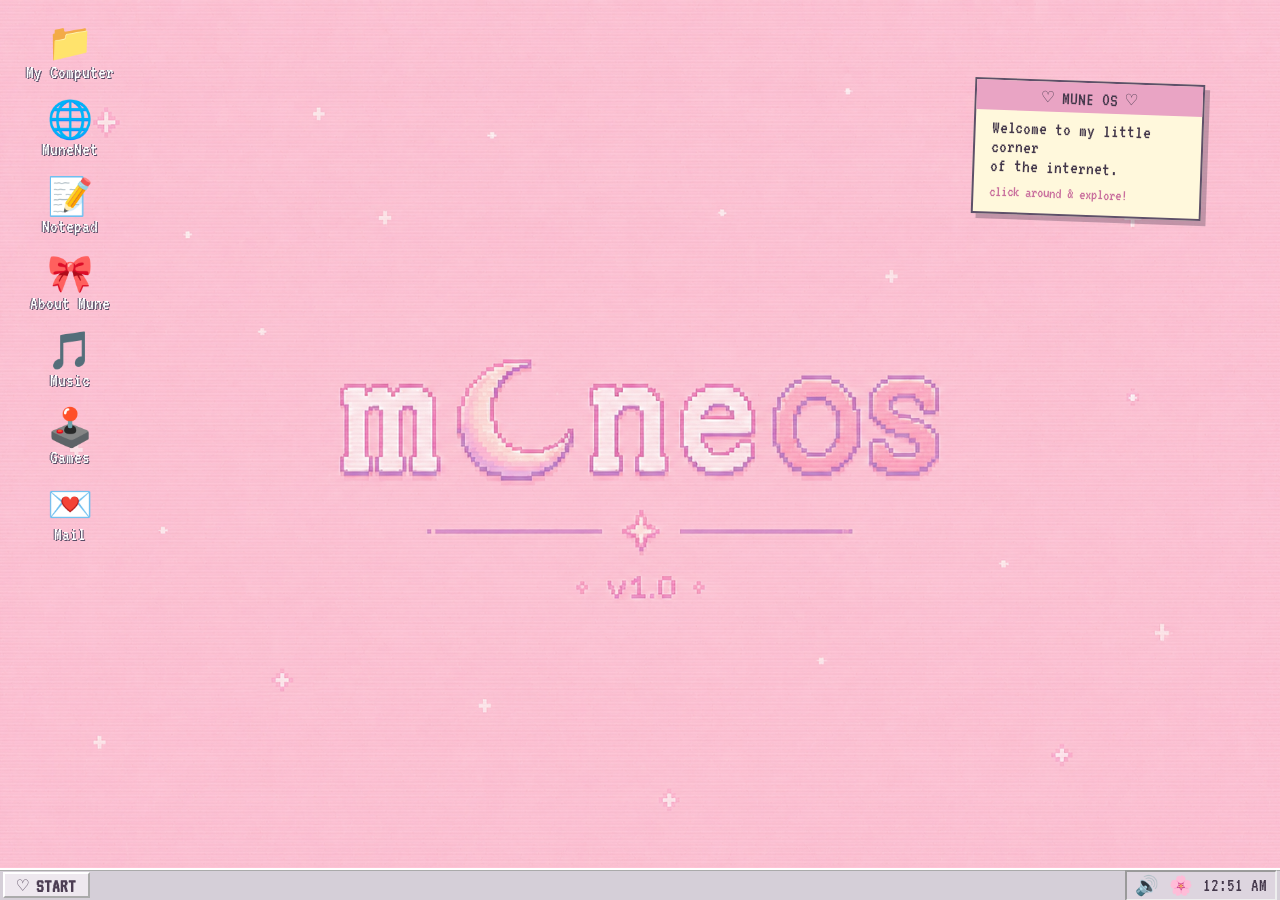
==== index.html @ bbe9070a "first" ====
<!DOCTYPE html>
<html lang="en">
<head>
<meta charset="UTF-8">
<meta name="viewport" content="width=device-width, initial-scale=1.0">
<title>MUNE OS — Retro Desktop</title>
<link rel="stylesheet" href="style.css">
</head>
<body>
<main class="desktop">

<div class="wallpaper">
</div>

<section class="desktop-icons">
<button class="desktop-icon" data-window="computer">
<span class="icon-art">📁</span>
<span>My Computer</span>
</button>

<button class="desktop-icon" data-window="browser">
<span class="icon-art">🌐</span>
<span>MuneNet</span>
</button>

<button class="desktop-icon" data-window="notepad">
<span class="icon-art">📝</span>
<span>Notepad</span>
</button>

<button class="desktop-icon" data-window="about">
<span class="icon-art">🎀</span>
<span>About Mune</span>
</button>

<button class="desktop-icon" data-window="music">
<span class="icon-art">🎵</span>
<span>Music</span>
</button>

<button class="desktop-icon" data-window="games">
<span class="icon-art">🕹️</span>
<span>Games</span>
</button>

<button class="desktop-icon" data-window="mail">
<span class="icon-art">💌</span>
<span>Mail</span>
</button>
</section>

<div class="welcome-note">
<div class="note-title">♡ MUNE OS ♡</div>
<p>Welcome to my little corner<br>of the internet.</p>
<small>click around & explore!</small>
</div>

<section class="app-window hidden" id="window-computer" data-title="My Computer">
<header class="titlebar">
<span>🖥️ My Computer</span>
<div class="window-controls">
<button class="minimize">_</button>
<button class="close">×</button>
</div>
</header>

<div class="window-body explorer">
<div class="address-bar">C:\Users\Mune\</div>
<h2>My Computer</h2>

<div class="file-grid">
<button class="file" data-window="about">📁<b>About Me</b><small>personal</small></button>
<button class="file" data-window="notepad">📁<b>Documents</b><small>blog & notes</small></button>
<button class="file" data-window="browser">🌐<b>Internet</b><small>MuneNet</small></button>
<button class="file" data-window="games">🕹️<b>Games</b><small>javascript</small></button>
<button class="file" data-window="music">🎵<b>Music</b><small>playlist</small></button>
<button class="file" data-window="mail">💌<b>Mail</b><small>contact</small></button>
</div>
</div>
</section>

<section class="app-window hidden" id="window-browser" data-title="MuneNet">
<header class="titlebar">
<span>🌐 MuneNet Explorer</span>
<div class="window-controls">
<button class="minimize">_</button>
<button class="close">×</button>
</div>
</header>

<div class="window-body browser">
<div class="browser-toolbar">
<button>◀</button>
<button>▶</button>
<button>↻</button>
<input id="searchInput" placeholder="Search MuneNet..." autocomplete="off">
<button id="searchButton">Search</button>
</div>

<div class="browser-home" id="browserContent">
<div class="logo">MUNE<span>NET</span></div>
<p class="tagline">the tiny internet inside my computer ♡</p>

<div class="search-big">
<input id="homeSearch" placeholder="What are you looking for?">
<button id="homeSearchButton">🔎</button>
</div>

<div class="fake-links">
<a href="#" data-query="cybersecurity">Cybersecurity</a>
<a href="#" data-query="books">Books</a>
<a href="#" data-query="projects">Projects</a>
<a href="#" data-query="about">About me</a>
</div>
</div>
</div>
</section>

<section class="app-window hidden" id="window-notepad" data-title="Notepad">
<header class="titlebar">
<span>📝 MunePad — blog.txt</span>
<div class="window-controls">
<button class="minimize">_</button>
<button class="close">×</button>
</div>
</header>

<div class="window-body notepad">
<div class="paper">
<p>HELLO, INTERNET! ♡</p>
<p>This is the beginning of my little retro web world.</p>
<p>Eventually this computer will contain my blog posts, projects, notes, favourite things and random discoveries.</p>
<p>Think of each file as a tiny piece of my world...</p>
<p>— Mune</p>
</div>
</div>
</section>

<section class="app-window hidden" id="window-about" data-title="About Mune">
<header class="titlebar">
<span>🎀 About Mune.exe</span>
<div class="window-controls">
<button class="minimize">_</button>
<button class="close">×</button>
</div>
</header>

<div class="window-body about">
<div class="avatar">♡</div>
<div>
<h2>Hi! I'm Mune ♡</h2>
<p>Welcome to my retro little computer.</p>
<p>This space is going to become my personal blog, portfolio and digital scrapbook.</p>
<p class="pink">SYSTEM STATUS: online ✦</p>
</div>
</div>
</section>

<section class="app-window small hidden" id="window-music" data-title="Music">
<header class="titlebar">
<span>🎵 MunePlayer</span>
<div class="window-controls">
<button class="minimize">_</button>
<button class="close">×</button>
</div>
</header>

<div class="window-body music">
<div class="album">♪</div>
<h3>MY LITTLE PLAYLIST</h3>
<p>01 — your favourite song</p>
<p>02 — another favourite</p>
<p>03 — late night coding</p>
<div class="player-buttons">◀　▶　▶</div>
</div>
</section>

<section class="app-window small hidden" id="window-games" data-title="Games">
<header class="titlebar">
<span>🕹️ Games</span>
<div class="window-controls">
<button class="minimize">_</button>
<button class="close">×</button>
</div>
</header>

<div class="window-body games">
<h2>GAME ROOM</h2>
<p>♡ tiny games coming soon ♡</p>
<button class="retro-button" onclick="alert('This is where your first game will live!')">START GAME</button>
</div>
</section>

<section class="app-window small hidden" id="window-mail" data-title="Mail">
<header class="titlebar">
<span>💌 MuneMail</span>
<div class="window-controls">
<button class="minimize">_</button>
<button class="close">×</button>
</div>
</header>

<div class="window-body mail">
<h2>You've got mail! ♡</h2>
<p>Eventually visitors will be able to leave a message here.</p>
<textarea placeholder="Write a message..."></textarea>
<button class="retro-button">SEND</button>
</div>
</section>

<footer class="taskbar">
<button class="start-button" id="startButton">♡ START</button>
<div class="task-buttons" id="taskButtons"></div>
<div class="system-tray">
<span>🔊</span>
<span>🌸</span>
<span id="clock">12:00 PM</span>
</div>
</footer>

<div class="start-menu hidden" id="startMenu">
<div class="start-banner">MUNE<br><span>OS</span></div>

<div class="start-items">
<button data-window="computer">🖥️ My Computer</button>
<button data-window="browser">🌐 MuneNet</button>
<button data-window="notepad">📝 Documents</button>
<button data-window="about">🎀 About Mune</button>
<button data-window="music">🎵 Music</button>
<button data-window="games">🕹️ Games</button>
</div>

<div class="shutdown">♡ Shut Down</div>
</div>

</main>
<script src="script.js"></script>
</body>
</html>
---- style.css ----
@import url('https://fonts.googleapis.com/css2?family=VT323&family=Press+Start+2P&display=swap');

* {
box-sizing: border-box;
}

:root {
--pink: #e9a4c4;
--hot-pink: #c96f9d;
--lavender: #b7a6d9;
--cream: #fff5df;
--blue: #7897c8;
--window-gray: #d7d2d8;
--dark: #44384b;
}

html, body {
margin: 0;
width: 100%;
height: 100%;
overflow: hidden;
}

body {
font-family: "VT323", monospace;
color: var(--dark);
background: #6e83aa;
font-size: 19px;
}

button, input, textarea {
font: inherit;
}

button {
cursor: pointer;
}

.desktop {
position: relative;
width: 100vw;
height: 100vh;
min-height: 600px;
overflow: hidden;
background: linear-gradient(#7894bd 0 48%, #b4c3a4 48%);
}

.wallpaper {
position: absolute;
inset: 0 0 30px;
overflow: hidden;
background-image: url("images/background1.png");
background-size: cover;
background-position: center center;
background-repeat: no-repeat;
}
.wallpaper::after {
content: "";
position: absolute;
inset: 0;
pointer-events: none;
background: repeating-linear-gradient(
to bottom,
rgba(255,255,255,0.025) 0px,
rgba(255,255,255,0.025) 1px,
rgba(0,0,0,0.025) 2px,
rgba(0,0,0,0.025) 3px
);
opacity: 0.6;
}

.desktop-icons {
position: absolute;
top: 20px;
left: 20px;
width: 110px;
display: flex;
flex-direction: column;
gap: 12px;
z-index: 2;
}

.desktop-icon {
width: 100px;
border: 0;
background: transparent;
color: white;
text-shadow: 1px 1px #594d67, -1px 0 #594d67;
padding: 3px;
}

.desktop-icon:hover {
background: rgba(111,91,145,.3);
outline: 1px dotted white;
}

.icon-art {
display: block;
font-family: sans-serif;
font-size: 37px;
line-height: 40px;
text-shadow: none;
}

.desktop-icon span:last-child {
display: block;
}

.welcome-note {
position: absolute;
right: 6%;
top: 9%;
width: 230px;
padding: 12px 16px;
background: #fff8dc;
border: 2px solid #5e5069;
box-shadow: 5px 5px rgba(57,43,67,.3);
transform: rotate(2deg);
z-index: 2;
}

.note-title {
background: var(--pink);
margin: -12px -16px 8px;
padding: 4px 8px;
text-align: center;
}

.welcome-note p {
margin: 6px 0;
}

.welcome-note small {
color: var(--hot-pink);
}

.app-window {
position: absolute;
z-index: 10;
left: 25%;
top: 15%;
width: min(680px, 65vw);
height: min(470px, 65vh);
background: var(--window-gray);
border: 2px solid #403846;
box-shadow: 7px 7px rgba(50,35,60,.38);
resize: both;
overflow: hidden;
}

.app-window.small {
width: 400px;
height: 360px;
left: 36%;
top: 22%;
}

.hidden {
display: none !important;
}

.titlebar {
height: 30px;
display: flex;
align-items: center;
justify-content: space-between;
padding: 2px 4px 2px 8px;
color: white;
background: linear-gradient(90deg, #75619b, #c47ea6 65%, #e0a1bd);
font-family: "VT323", monospace;
font-size: 21px;
font-weight: bold;
}

.window-controls {
display: flex;
gap: 3px;
}

.window-controls button {
width: 23px;
height: 22px;
padding: 0;
line-height: 18px;
border: 1px solid #4b3d53;
background: #e8dde4;
color: #4b3d53;
box-shadow: inset 1px 1px white;
}

.window-body {
height: calc(100% - 30px);
padding: 12px;
overflow: auto;
background: #eee9e5;
}

.address-bar, .browser-toolbar input {
border: 2px inset #aaa;
background: white;
padding: 3px 7px;
}

.explorer h2 {
margin: 12px 0;
color: #775d89;
}

.file-grid {
display: grid;
grid-template-columns: repeat(3, 1fr);
gap: 14px;
}

.file {
min-height: 95px;
border: 1px solid #a58da8;
background: #fff7ec;
color: var(--dark);
padding: 12px;
text-align: center;
box-shadow: 2px 2px #c1b5c6;
}

.file:hover {
background: #fce2ed;
}

.file b, .file small {
display: block;
}

.file b {
margin-top: 7px;
}

.file small {
color: #92758f;
}

.browser {
padding: 0;
background: #faf6ed;
}

.browser-toolbar {
display: flex;
gap: 5px;
padding: 5px;
background: #d9d2db;
border-bottom: 2px solid #9c91a2;
}

.browser-toolbar input {
flex: 1;
min-width: 0;
}

.browser-home {
padding: 55px 30px;
text-align: center;
}

.logo {
font-family: "Press Start 2P", monospace;
font-size: clamp(24px, 4vw, 42px);
color: #8c669c;
text-shadow: 3px 3px #efb3c9;
}

.logo span {
color: #c46d99;
}

.tagline {
color: #8c718d;
}

.search-big {
max-width: 500px;
margin: 30px auto 18px;
display: flex;
background: white;
border: 3px double #9c7e9e;
}

.search-big input {
flex: 1;
border: 0;
outline: 0;
padding: 9px;
background: transparent;
}

.search-big button {
border: 0;
background: #efc0d3;
}

.fake-links a {
margin: 0 8px;
color: #9b5682;
}

.result {
margin: 20px;
padding: 15px;
border: 1px dashed #aa86a4;
background: #fff9ed;
}

.result h2 {
margin-top: 0;
color: #7d6091;
}

.notepad {
background: #f4eacb;
padding: 20px;
}

.paper {
min-height: 100%;
padding: 25px;
background: #fffdf3;
border-left: 3px solid #e3a4b6;
line-height: 1.25;
}

.paper p:first-child {
font-family: "Press Start 2P", monospace;
font-size: 13px;
color: #a65b86;
}

.about {
display: flex;
gap: 25px;
align-items: center;
background: #f7e8f0;
}

.avatar {
min-width: 130px;
height: 160px;
display: grid;
place-items: center;
font-size: 65px;
color: #bd6f99;
background: linear-gradient(135deg, #f6c5d8, #bca7d7);
border: 3px ridge #8b718f;
}

.pink {
color: #bc5d91;
}

.music, .games, .mail {
text-align: center;
}

.album {
width: 120px;
height: 120px;
margin: 5px auto 15px;
display: grid;
place-items: center;
background: linear-gradient(135deg, #e7a8c2, #a797cf);
border: 4px ridge #8d7a92;
font-size: 60px;
}

.player-buttons {
margin: 20px;
color: #9d5d88;
}

.retro-button {
border: 2px outset #eee;
background: #e8c1d4;
padding: 6px 16px;
color: #543e54;
}

.retro-button:active {
border-style: inset;
}

.mail textarea {
width: 90%;
height: 100px;
margin: 10px;
padding: 8px;
border: 2px inset #aaa;
resize: none;
}

.taskbar {
position: absolute;
z-index: 100;
bottom: 0;
left: 0;
right: 0;
height: 32px;
display: flex;
align-items: center;
gap: 4px;
padding: 3px;
background: #d5cfd8;
border-top: 2px solid white;
box-shadow: inset 0 1px #aaa;
}

.start-button {
height: 26px;
padding: 0 12px;
border: 2px outset white;
background: #eee8ef;
color: #4c3d53;
font-weight: bold;
}

.task-buttons {
display: flex;
gap: 3px;
flex: 1;
overflow: hidden;
}

.task-button {
max-width: 170px;
overflow: hidden;
white-space: nowrap;
text-overflow: ellipsis;
border: 2px inset #fff;
background: #c9c0cc;
padding: 0 9px;
}

.system-tray {
display: flex;
gap: 10px;
align-items: center;
padding: 2px 8px;
border: 2px inset #eee;
background: #ddd5df;
}

.start-menu {
position: absolute;
z-index: 200;
bottom: 32px;
left: 3px;
width: 285px;
display: flex;
background: #eee8ef;
border: 2px outset white;
box-shadow: 6px 6px rgba(55,40,65,.35);
}

.start-banner {
width: 48px;
padding: 10px 5px;
background: linear-gradient(#7c659b, #c77fa6);
color: white;
font-family: "Press Start 2P", monospace;
writing-mode: vertical-rl;
transform: rotate(180deg);
text-align: center;
}

.start-banner span {
color: #ffe4ef;
}

.start-items {
flex: 1;
padding: 8px 5px 38px;
}

.start-items button {
display: block;
width: 100%;
border: 0;
background: transparent;
padding: 8px;
text-align: left;
color: #4b3c52;
}

.start-items button:hover {
background: #dcb6ce;
}

.shutdown {
position: absolute;
bottom: 0;
left: 53px;
right: 0;
border-top: 1px solid #b7aeb9;
padding: 5px 10px;
}

@media (max-width: 700px) {
.welcome-note {
display: none;
}

.desktop-icons {
left: 8px;
}

.app-window {
left: 16%;
width: 78vw;
height: 65vh;
}

.file-grid {
grid-template-columns: repeat(2, 1fr);
}
}
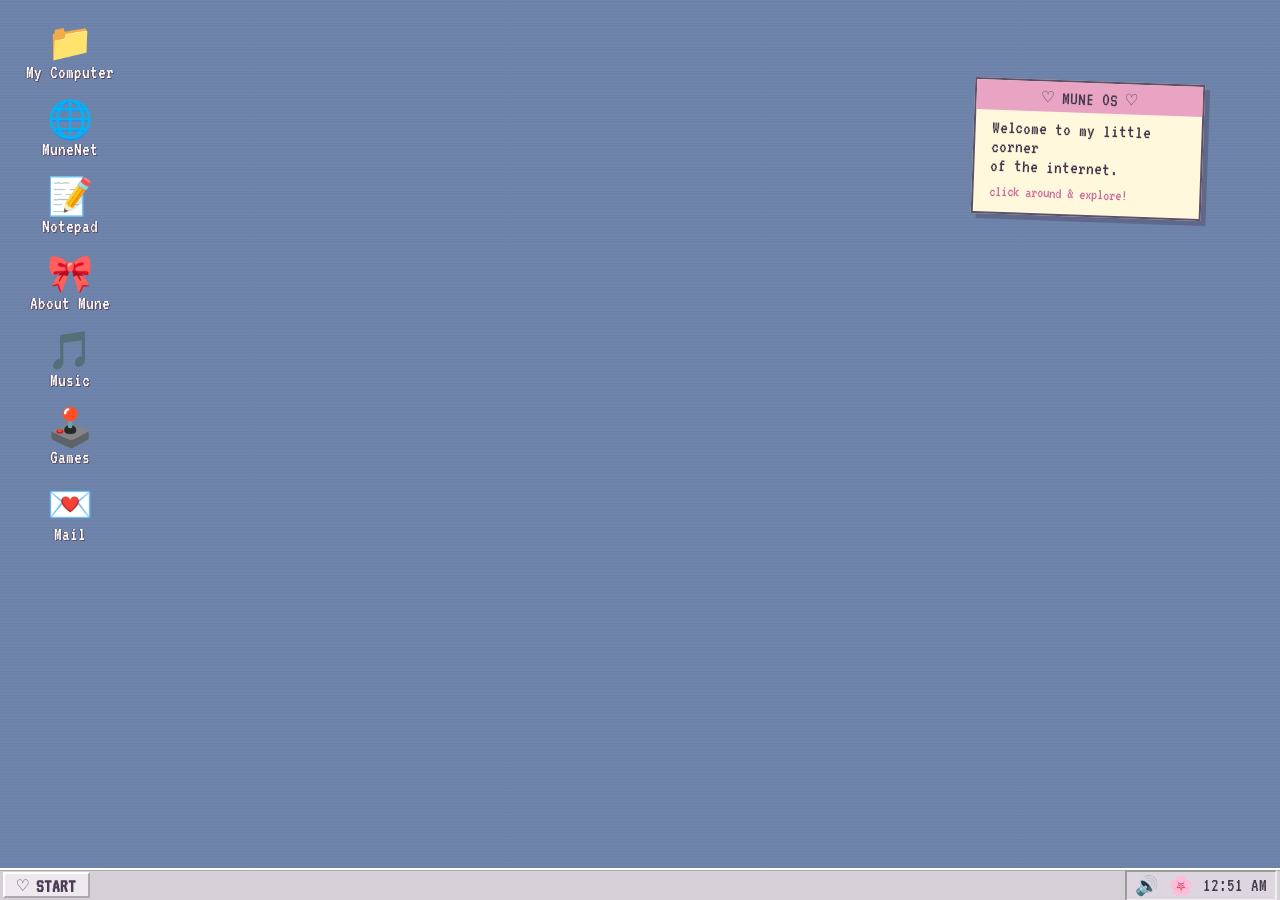
==== commit 3f279c6c: "update" ====
--- a/index.html
+++ b/index.html
@@ -2,51 +2,22 @@
 <html lang="en">
 <head>
 <meta charset="UTF-8">
-<meta name="viewport" content="width=device-width, initial-scale=1.0">
-<title>MUNE OS — Retro Desktop</title>
+<meta name="viewport" content="width=device-width,initial-scale=1.0">
+<title>MUNE OS</title>
 <link rel="stylesheet" href="style.css">
 </head>
 <body>
 <main class="desktop">
-
-<div class="wallpaper">
-</div>
+<div class="wallpaper"></div>
 
 <section class="desktop-icons">
-<button class="desktop-icon" data-window="computer">
-<span class="icon-art">📁</span>
-<span>My Computer</span>
-</button>
-
-<button class="desktop-icon" data-window="browser">
-<span class="icon-art">🌐</span>
-<span>MuneNet</span>
-</button>
-
-<button class="desktop-icon" data-window="notepad">
-<span class="icon-art">📝</span>
-<span>Notepad</span>
-</button>
-
-<button class="desktop-icon" data-window="about">
-<span class="icon-art">🎀</span>
-<span>About Mune</span>
-</button>
-
-<button class="desktop-icon" data-window="music">
-<span class="icon-art">🎵</span>
-<span>Music</span>
-</button>
-
-<button class="desktop-icon" data-window="games">
-<span class="icon-art">🕹️</span>
-<span>Games</span>
-</button>
-
-<button class="desktop-icon" data-window="mail">
-<span class="icon-art">💌</span>
-<span>Mail</span>
-</button>
+<button class="desktop-icon" data-window="computer"><span class="icon-art">📁</span><span>My Computer</span></button>
+<button class="desktop-icon" data-window="browser"><span class="icon-art">🌐</span><span>MuneNet</span></button>
+<button class="desktop-icon" data-window="notepad"><span class="icon-art">📝</span><span>Notepad</span></button>
+<button class="desktop-icon" data-window="about"><span class="icon-art">🎀</span><span>About Mune</span></button>
+<button class="desktop-icon" data-window="music"><span class="icon-art">🎵</span><span>Music</span></button>
+<button class="desktop-icon" data-window="games"><span class="icon-art">🕹️</span><span>Games</span></button>
+<button class="desktop-icon" data-window="mail"><span class="icon-art">💌</span><span>Mail</span></button>
 </section>
 
 <div class="welcome-note">
@@ -56,18 +27,10 @@
 </div>
 
 <section class="app-window hidden" id="window-computer" data-title="My Computer">
-<header class="titlebar">
-<span>🖥️ My Computer</span>
-<div class="window-controls">
-<button class="minimize">_</button>
-<button class="close">×</button>
-</div>
-</header>
-
+<header class="titlebar"><span>🖥️ My Computer</span><div class="window-controls"><button class="minimize">_</button><button class="close">×</button></div></header>
 <div class="window-body explorer">
 <div class="address-bar">C:\Users\Mune\</div>
 <h2>My Computer</h2>
-
 <div class="file-grid">
 <button class="file" data-window="about">📁<b>About Me</b><small>personal</small></button>
 <button class="file" data-window="notepad">📁<b>Documents</b><small>blog & notes</small></button>
@@ -79,52 +42,25 @@
 </div>
 </section>
 
-<section class="app-window hidden" id="window-browser" data-title="MuneNet">
-<header class="titlebar">
-<span>🌐 MuneNet Explorer</span>
-<div class="window-controls">
-<button class="minimize">_</button>
-<button class="close">×</button>
+<section class="app-window browser-window hidden" id="window-browser" data-title="MuneNet">
+<header class="titlebar"><span>🌐 MuneNet Explorer</span><div class="window-controls"><button class="minimize">_</button><button class="close">×</button></div></header>
+<div class="browser-toolbar">
+<button id="backButton" class="browser-control" title="Back">◀</button>
+<button id="forwardButton" class="browser-control" title="Forward">▶</button>
+<button id="refreshButton" class="browser-control" title="Refresh">↻</button>
+<div class="browser-address"><span>Address:</span><input id="addressInput" value="http://munenet.local/" autocomplete="off"></div>
+<button id="goButton" class="go-button">Go</button>
 </div>
-</header>
-
-<div class="window-body browser">
-<div class="browser-toolbar">
-<button>◀</button>
-<button>▶</button>
-<button>↻</button>
-<input id="searchInput" placeholder="Search MuneNet..." autocomplete="off">
+<div class="browser-search-bar">
+<span>🔎</span>
+<input id="searchInput" type="search" placeholder="Search MuneNet..." autocomplete="off">
 <button id="searchButton">Search</button>
 </div>
-
-<div class="browser-home" id="browserContent">
-<div class="logo">MUNE<span>NET</span></div>
-<p class="tagline">the tiny internet inside my computer ♡</p>
-
-<div class="search-big">
-<input id="homeSearch" placeholder="What are you looking for?">
-<button id="homeSearchButton">🔎</button>
-</div>
-
-<div class="fake-links">
-<a href="#" data-query="cybersecurity">Cybersecurity</a>
-<a href="#" data-query="books">Books</a>
-<a href="#" data-query="projects">Projects</a>
-<a href="#" data-query="about">About me</a>
-</div>
-</div>
-</div>
+<div class="browser-content" id="browserContent"></div>
 </section>
 
 <section class="app-window hidden" id="window-notepad" data-title="Notepad">
-<header class="titlebar">
-<span>📝 MunePad — blog.txt</span>
-<div class="window-controls">
-<button class="minimize">_</button>
-<button class="close">×</button>
-</div>
-</header>
-
+<header class="titlebar"><span>📝 MunePad — blog.txt</span><div class="window-controls"><button class="minimize">_</button><button class="close">×</button></div></header>
 <div class="window-body notepad">
 <div class="paper">
 <p>HELLO, INTERNET! ♡</p>
@@ -137,34 +73,15 @@
 </section>
 
 <section class="app-window hidden" id="window-about" data-title="About Mune">
-<header class="titlebar">
-<span>🎀 About Mune.exe</span>
-<div class="window-controls">
-<button class="minimize">_</button>
-<button class="close">×</button>
-</div>
-</header>
-
+<header class="titlebar"><span>🎀 About Mune.exe</span><div class="window-controls"><button class="minimize">_</button><button class="close">×</button></div></header>
 <div class="window-body about">
 <div class="avatar">♡</div>
-<div>
-<h2>Hi! I'm Mune ♡</h2>
-<p>Welcome to my retro little computer.</p>
-<p>This space is going to become my personal blog, portfolio and digital scrapbook.</p>
-<p class="pink">SYSTEM STATUS: online ✦</p>
-</div>
+<div><h2>Hi! I'm Mune ♡</h2><p>Welcome to my retro little computer.</p><p>This space is going to become my personal blog, portfolio and digital scrapbook.</p><p class="pink">SYSTEM STATUS: online ✦</p></div>
 </div>
 </section>
 
 <section class="app-window small hidden" id="window-music" data-title="Music">
-<header class="titlebar">
-<span>🎵 MunePlayer</span>
-<div class="window-controls">
-<button class="minimize">_</button>
-<button class="close">×</button>
-</div>
-</header>
-
+<header class="titlebar"><span>🎵 MunePlayer</span><div class="window-controls"><button class="minimize">_</button><button class="close">×</button></div></header>
 <div class="window-body music">
 <div class="album">♪</div>
 <h3>MY LITTLE PLAYLIST</h3>
@@ -176,14 +93,7 @@
 </section>
 
 <section class="app-window small hidden" id="window-games" data-title="Games">
-<header class="titlebar">
-<span>🕹️ Games</span>
-<div class="window-controls">
-<button class="minimize">_</button>
-<button class="close">×</button>
-</div>
-</header>
-
+<header class="titlebar"><span>🕹️ Games</span><div class="window-controls"><button class="minimize">_</button><button class="close">×</button></div></header>
 <div class="window-body games">
 <h2>GAME ROOM</h2>
 <p>♡ tiny games coming soon ♡</p>
@@ -192,14 +102,7 @@
 </section>
 
 <section class="app-window small hidden" id="window-mail" data-title="Mail">
-<header class="titlebar">
-<span>💌 MuneMail</span>
-<div class="window-controls">
-<button class="minimize">_</button>
-<button class="close">×</button>
-</div>
-</header>
-
+<header class="titlebar"><span>💌 MuneMail</span><div class="window-controls"><button class="minimize">_</button><button class="close">×</button></div></header>
 <div class="window-body mail">
 <h2>You've got mail! ♡</h2>
 <p>Eventually visitors will be able to leave a message here.</p>
@@ -211,16 +114,11 @@
 <footer class="taskbar">
 <button class="start-button" id="startButton">♡ START</button>
 <div class="task-buttons" id="taskButtons"></div>
-<div class="system-tray">
-<span>🔊</span>
-<span>🌸</span>
-<span id="clock">12:00 PM</span>
-</div>
+<div class="system-tray"><span>🔊</span><span>🌸</span><span id="clock">12:00 PM</span></div>
 </footer>
 
 <div class="start-menu hidden" id="startMenu">
 <div class="start-banner">MUNE<br><span>OS</span></div>
-
 <div class="start-items">
 <button data-window="computer">🖥️ My Computer</button>
 <button data-window="browser">🌐 MuneNet</button>
@@ -229,10 +127,8 @@
 <button data-window="music">🎵 Music</button>
 <button data-window="games">🕹️ Games</button>
 </div>
-
 <div class="shutdown">♡ Shut Down</div>
 </div>
-
 </main>
 <script src="script.js"></script>
 </body>
--- a/style.css
+++ b/style.css
@@ -1,522 +1,634 @@
 @import url('https://fonts.googleapis.com/css2?family=VT323&family=Press+Start+2P&display=swap');
 
-* {
-box-sizing: border-box;
-}
-
-:root {
---pink: #e9a4c4;
---hot-pink: #c96f9d;
---lavender: #b7a6d9;
---cream: #fff5df;
---blue: #7897c8;
---window-gray: #d7d2d8;
---dark: #44384b;
-}
-
-html, body {
-margin: 0;
-width: 100%;
-height: 100%;
-overflow: hidden;
-}
-
-body {
-font-family: "VT323", monospace;
-color: var(--dark);
-background: #6e83aa;
-font-size: 19px;
-}
-
-button, input, textarea {
-font: inherit;
-}
-
-button {
-cursor: pointer;
-}
-
-.desktop {
-position: relative;
-width: 100vw;
-height: 100vh;
-min-height: 600px;
-overflow: hidden;
-background: linear-gradient(#7894bd 0 48%, #b4c3a4 48%);
-}
-
-.wallpaper {
-position: absolute;
-inset: 0 0 30px;
-overflow: hidden;
-background-image: url("images/background1.png");
-background-size: cover;
-background-position: center center;
-background-repeat: no-repeat;
-}
-.wallpaper::after {
-content: "";
-position: absolute;
-inset: 0;
-pointer-events: none;
-background: repeating-linear-gradient(
-to bottom,
-rgba(255,255,255,0.025) 0px,
-rgba(255,255,255,0.025) 1px,
-rgba(0,0,0,0.025) 2px,
-rgba(0,0,0,0.025) 3px
-);
-opacity: 0.6;
-}
-
-.desktop-icons {
-position: absolute;
-top: 20px;
-left: 20px;
-width: 110px;
-display: flex;
-flex-direction: column;
-gap: 12px;
-z-index: 2;
-}
-
-.desktop-icon {
-width: 100px;
-border: 0;
-background: transparent;
-color: white;
-text-shadow: 1px 1px #594d67, -1px 0 #594d67;
-padding: 3px;
-}
-
-.desktop-icon:hover {
-background: rgba(111,91,145,.3);
-outline: 1px dotted white;
-}
-
-.icon-art {
-display: block;
-font-family: sans-serif;
-font-size: 37px;
-line-height: 40px;
-text-shadow: none;
-}
-
-.desktop-icon span:last-child {
-display: block;
-}
-
-.welcome-note {
-position: absolute;
-right: 6%;
-top: 9%;
-width: 230px;
-padding: 12px 16px;
-background: #fff8dc;
-border: 2px solid #5e5069;
-box-shadow: 5px 5px rgba(57,43,67,.3);
-transform: rotate(2deg);
-z-index: 2;
-}
-
-.note-title {
-background: var(--pink);
-margin: -12px -16px 8px;
-padding: 4px 8px;
-text-align: center;
-}
-
-.welcome-note p {
-margin: 6px 0;
-}
-
-.welcome-note small {
-color: var(--hot-pink);
-}
-
-.app-window {
-position: absolute;
-z-index: 10;
-left: 25%;
-top: 15%;
-width: min(680px, 65vw);
-height: min(470px, 65vh);
-background: var(--window-gray);
-border: 2px solid #403846;
-box-shadow: 7px 7px rgba(50,35,60,.38);
-resize: both;
-overflow: hidden;
-}
-
-.app-window.small {
-width: 400px;
-height: 360px;
-left: 36%;
-top: 22%;
-}
-
-.hidden {
-display: none !important;
-}
-
-.titlebar {
-height: 30px;
-display: flex;
-align-items: center;
-justify-content: space-between;
-padding: 2px 4px 2px 8px;
-color: white;
-background: linear-gradient(90deg, #75619b, #c47ea6 65%, #e0a1bd);
-font-family: "VT323", monospace;
-font-size: 21px;
-font-weight: bold;
-}
-
-.window-controls {
-display: flex;
-gap: 3px;
-}
-
-.window-controls button {
-width: 23px;
-height: 22px;
-padding: 0;
-line-height: 18px;
-border: 1px solid #4b3d53;
-background: #e8dde4;
-color: #4b3d53;
-box-shadow: inset 1px 1px white;
-}
-
-.window-body {
-height: calc(100% - 30px);
-padding: 12px;
-overflow: auto;
-background: #eee9e5;
-}
-
-.address-bar, .browser-toolbar input {
-border: 2px inset #aaa;
-background: white;
-padding: 3px 7px;
-}
-
-.explorer h2 {
-margin: 12px 0;
-color: #775d89;
-}
-
-.file-grid {
-display: grid;
-grid-template-columns: repeat(3, 1fr);
-gap: 14px;
-}
-
-.file {
-min-height: 95px;
-border: 1px solid #a58da8;
-background: #fff7ec;
-color: var(--dark);
-padding: 12px;
-text-align: center;
-box-shadow: 2px 2px #c1b5c6;
-}
-
-.file:hover {
-background: #fce2ed;
-}
-
-.file b, .file small {
-display: block;
-}
-
-.file b {
-margin-top: 7px;
-}
-
-.file small {
-color: #92758f;
-}
-
-.browser {
-padding: 0;
-background: #faf6ed;
-}
-
-.browser-toolbar {
-display: flex;
-gap: 5px;
-padding: 5px;
-background: #d9d2db;
-border-bottom: 2px solid #9c91a2;
-}
-
-.browser-toolbar input {
-flex: 1;
-min-width: 0;
-}
-
-.browser-home {
-padding: 55px 30px;
-text-align: center;
-}
-
-.logo {
-font-family: "Press Start 2P", monospace;
-font-size: clamp(24px, 4vw, 42px);
-color: #8c669c;
-text-shadow: 3px 3px #efb3c9;
-}
-
-.logo span {
-color: #c46d99;
-}
-
-.tagline {
-color: #8c718d;
-}
-
-.search-big {
-max-width: 500px;
-margin: 30px auto 18px;
-display: flex;
-background: white;
-border: 3px double #9c7e9e;
-}
-
-.search-big input {
-flex: 1;
-border: 0;
-outline: 0;
-padding: 9px;
-background: transparent;
-}
-
-.search-big button {
-border: 0;
-background: #efc0d3;
-}
-
-.fake-links a {
-margin: 0 8px;
-color: #9b5682;
-}
-
-.result {
-margin: 20px;
-padding: 15px;
-border: 1px dashed #aa86a4;
-background: #fff9ed;
-}
-
-.result h2 {
-margin-top: 0;
-color: #7d6091;
-}
-
-.notepad {
-background: #f4eacb;
-padding: 20px;
-}
-
-.paper {
-min-height: 100%;
-padding: 25px;
-background: #fffdf3;
-border-left: 3px solid #e3a4b6;
-line-height: 1.25;
-}
-
-.paper p:first-child {
-font-family: "Press Start 2P", monospace;
-font-size: 13px;
-color: #a65b86;
-}
-
-.about {
-display: flex;
-gap: 25px;
-align-items: center;
-background: #f7e8f0;
-}
-
-.avatar {
-min-width: 130px;
-height: 160px;
-display: grid;
-place-items: center;
-font-size: 65px;
-color: #bd6f99;
-background: linear-gradient(135deg, #f6c5d8, #bca7d7);
-border: 3px ridge #8b718f;
-}
-
-.pink {
-color: #bc5d91;
-}
-
-.music, .games, .mail {
-text-align: center;
-}
-
-.album {
-width: 120px;
-height: 120px;
-margin: 5px auto 15px;
-display: grid;
-place-items: center;
-background: linear-gradient(135deg, #e7a8c2, #a797cf);
-border: 4px ridge #8d7a92;
-font-size: 60px;
-}
-
-.player-buttons {
-margin: 20px;
-color: #9d5d88;
-}
-
-.retro-button {
-border: 2px outset #eee;
-background: #e8c1d4;
-padding: 6px 16px;
-color: #543e54;
-}
-
-.retro-button:active {
-border-style: inset;
-}
-
-.mail textarea {
-width: 90%;
-height: 100px;
-margin: 10px;
-padding: 8px;
-border: 2px inset #aaa;
-resize: none;
-}
-
-.taskbar {
-position: absolute;
-z-index: 100;
-bottom: 0;
-left: 0;
-right: 0;
-height: 32px;
-display: flex;
-align-items: center;
-gap: 4px;
-padding: 3px;
-background: #d5cfd8;
-border-top: 2px solid white;
-box-shadow: inset 0 1px #aaa;
-}
-
-.start-button {
-height: 26px;
-padding: 0 12px;
-border: 2px outset white;
-background: #eee8ef;
-color: #4c3d53;
-font-weight: bold;
-}
-
-.task-buttons {
-display: flex;
-gap: 3px;
-flex: 1;
-overflow: hidden;
-}
-
-.task-button {
-max-width: 170px;
-overflow: hidden;
-white-space: nowrap;
-text-overflow: ellipsis;
-border: 2px inset #fff;
-background: #c9c0cc;
-padding: 0 9px;
-}
-
-.system-tray {
-display: flex;
-gap: 10px;
-align-items: center;
-padding: 2px 8px;
-border: 2px inset #eee;
-background: #ddd5df;
-}
-
-.start-menu {
-position: absolute;
-z-index: 200;
-bottom: 32px;
-left: 3px;
-width: 285px;
-display: flex;
-background: #eee8ef;
-border: 2px outset white;
-box-shadow: 6px 6px rgba(55,40,65,.35);
-}
-
-.start-banner {
-width: 48px;
-padding: 10px 5px;
-background: linear-gradient(#7c659b, #c77fa6);
-color: white;
-font-family: "Press Start 2P", monospace;
-writing-mode: vertical-rl;
-transform: rotate(180deg);
-text-align: center;
-}
-
-.start-banner span {
-color: #ffe4ef;
-}
-
-.start-items {
-flex: 1;
-padding: 8px 5px 38px;
-}
-
-.start-items button {
-display: block;
-width: 100%;
-border: 0;
-background: transparent;
-padding: 8px;
-text-align: left;
-color: #4b3c52;
-}
-
-.start-items button:hover {
-background: #dcb6ce;
-}
-
-.shutdown {
-position: absolute;
-bottom: 0;
-left: 53px;
-right: 0;
-border-top: 1px solid #b7aeb9;
-padding: 5px 10px;
-}
-
-@media (max-width: 700px) {
-.welcome-note {
-display: none;
-}
-
-.desktop-icons {
-left: 8px;
-}
-
-.app-window {
-left: 16%;
-width: 78vw;
-height: 65vh;
-}
-
-.file-grid {
-grid-template-columns: repeat(2, 1fr);
-}
+*{box-sizing:border-box}
+
+:root{
+--pink:#e9a4c4;
+--hot-pink:#c96f9d;
+--lavender:#b7a6d9;
+--cream:#fff5df;
+--blue:#7897c8;
+--window-gray:#d7d2d8;
+--dark:#44384b;
+}
+
+html,body{
+margin:0;
+width:100%;
+height:100%;
+overflow:hidden;
+}
+
+body{
+font-family:"VT323",monospace;
+color:var(--dark);
+background:#6e83aa;
+font-size:19px;
+}
+
+button,input,textarea{font:inherit}
+button{cursor:pointer}
+
+.desktop{
+position:relative;
+width:100vw;
+height:100vh;
+min-height:600px;
+overflow:hidden;
+background:#6e83aa;
+}
+
+.wallpaper{
+position:absolute;
+inset:0 0 30px;
+overflow:hidden;
+background-image:url("anime-city.png");
+background-size:cover;
+background-position:center center;
+background-repeat:no-repeat;
+}
+
+.wallpaper::after{
+content:"";
+position:absolute;
+inset:0;
+pointer-events:none;
+background:repeating-linear-gradient(to bottom,rgba(255,255,255,.025) 0px,rgba(255,255,255,.025) 1px,rgba(0,0,0,.025) 2px,rgba(0,0,0,.025) 3px);
+opacity:.6;
+}
+
+.desktop-icons{
+position:absolute;
+top:20px;
+left:20px;
+width:110px;
+display:flex;
+flex-direction:column;
+gap:12px;
+z-index:2;
+}
+
+.desktop-icon{
+width:100px;
+border:0;
+background:transparent;
+color:white;
+text-shadow:1px 1px #594d67,-1px 0 #594d67;
+padding:3px;
+}
+
+.desktop-icon:hover{
+background:rgba(111,91,145,.3);
+outline:1px dotted white;
+}
+
+.icon-art{
+display:block;
+font-family:sans-serif;
+font-size:37px;
+line-height:40px;
+text-shadow:none;
+}
+
+.desktop-icon span:last-child{display:block}
+
+.welcome-note{
+position:absolute;
+right:6%;
+top:9%;
+width:230px;
+padding:12px 16px;
+background:#fff8dc;
+border:2px solid #5e5069;
+box-shadow:5px 5px rgba(57,43,67,.3);
+transform:rotate(2deg);
+z-index:2;
+}
+
+.note-title{
+background:var(--pink);
+margin:-12px -16px 8px;
+padding:4px 8px;
+text-align:center;
+}
+
+.welcome-note p{margin:6px 0}
+.welcome-note small{color:var(--hot-pink)}
+
+.app-window{
+position:absolute;
+z-index:10;
+left:25%;
+top:15%;
+width:680px;
+height:470px;
+min-width:350px;
+min-height:250px;
+max-width:90vw;
+max-height:85vh;
+background:var(--window-gray);
+border:2px solid #403846;
+box-shadow:7px 7px rgba(50,35,60,.38);
+resize:both;
+overflow:hidden;
+}
+
+.app-window.small{
+width:400px;
+height:360px;
+left:36%;
+top:22%;
+}
+
+.hidden{display:none!important}
+
+.titlebar{
+height:30px;
+display:flex;
+align-items:center;
+justify-content:space-between;
+padding:2px 4px 2px 8px;
+color:white;
+background:linear-gradient(90deg,#75619b,#c47ea6 65%,#e0a1bd);
+font-family:"VT323",monospace;
+font-size:21px;
+font-weight:bold;
+}
+
+.window-controls{
+display:flex;
+gap:3px;
+}
+
+.window-controls button{
+width:23px;
+height:22px;
+padding:0;
+line-height:18px;
+border:1px solid #4b3d53;
+background:#e8dde4;
+color:#4b3d53;
+box-shadow:inset 1px 1px white;
+}
+
+.window-body{
+height:calc(100% - 30px);
+padding:12px;
+overflow:auto;
+background:#eee9e5;
+}
+
+.address-bar{
+border:2px inset #aaa;
+background:white;
+padding:3px 7px;
+}
+
+.explorer h2{
+margin:12px 0;
+color:#775d89;
+}
+
+.file-grid{
+display:grid;
+grid-template-columns:repeat(3,1fr);
+gap:14px;
+}
+
+.file{
+min-height:95px;
+border:1px solid #a58da8;
+background:#fff7ec;
+color:var(--dark);
+padding:12px;
+text-align:center;
+box-shadow:2px 2px #c1b5c6;
+}
+
+.file:hover{background:#fce2ed}
+.file b,.file small{display:block}
+.file b{margin-top:7px}
+.file small{color:#92758f}
+
+.browser-window{
+width:760px;
+height:560px;
+left:18%;
+top:10%;
+}
+.browser-window .browser-content{
+min-width:0;
+min-height:0;
+}
+
+.browser-window .browser-toolbar{
+flex-shrink:0;
+}
+
+.browser-window .browser-search-bar{
+flex-shrink:0;
+}
+
+.browser{
+padding:0;
+background:#faf6ed;
+height:calc(100% - 30px);
+}
+
+.browser-toolbar{
+height:38px;
+display:flex;
+align-items:center;
+gap:4px;
+padding:5px;
+background:#d9d2db;
+border-bottom:2px solid #9c91a2;
+}
+
+.browser-control{
+width:28px;
+height:27px;
+padding:0;
+border:2px outset white;
+background:#e8e4e8;
+color:#44384b;
+line-height:20px;
+}
+
+.browser-control:active{border-style:inset}
+.browser-control:disabled{color:#999;opacity:.55;cursor:default}
+
+.browser-address{
+flex:1;
+height:27px;
+display:flex;
+align-items:center;
+background:white;
+border:2px inset #aaa;
+overflow:hidden;
+}
+
+.browser-address span{
+padding-left:6px;
+color:#777;
+font-size:16px;
+white-space:nowrap;
+}
+
+.browser-address input{
+flex:1;
+min-width:0;
+height:22px;
+border:0;
+outline:0;
+padding:1px 6px;
+background:transparent;
+color:#44384b;
+}
+
+.go-button{
+height:27px;
+border:2px outset white;
+background:#eee8ef;
+padding:0 8px;
+}
+
+.browser-search-bar{
+display:flex;
+align-items:center;
+gap:6px;
+padding:6px 8px;
+background:#eee9ee;
+border-bottom:1px solid #b7aeb9;
+}
+
+.browser-search-bar input{
+flex:1;
+min-width:0;
+height:28px;
+border:2px inset #aaa;
+background:white;
+padding:3px 8px;
+outline:none;
+}
+
+.browser-search-bar button{
+height:28px;
+border:2px outset white;
+background:#e8c1d4;
+color:#543e54;
+padding:0 12px;
+}
+
+.browser-content{
+height:calc(100% - 77px);
+overflow:auto;
+background:#faf6ed;
+}
+
+.browser-home{
+min-height:100%;
+padding:55px 30px;
+text-align:center;
+}
+
+.logo{
+font-family:"Press Start 2P",monospace;
+font-size:clamp(24px,4vw,42px);
+color:#8c669c;
+text-shadow:3px 3px #efb3c9;
+}
+
+.logo span{color:#c46d99}
+.tagline{color:#8c718d}
+
+.search-big{
+max-width:500px;
+margin:30px auto 18px;
+display:flex;
+background:white;
+border:3px double #9c7e9e;
+}
+
+.search-big input{
+flex:1;
+border:0;
+outline:0;
+padding:9px;
+background:transparent;
+}
+
+.search-big button{
+border:0;
+background:#efc0d3;
+padding:0 12px;
+}
+
+.fake-links a{
+margin:0 8px;
+color:#9b5682;
+}
+
+.fake-links a:hover{color:#c14c88}
+
+.home-message{
+margin:35px auto;
+max-width:500px;
+padding:15px;
+border:1px dashed #aa86a4;
+background:#fff9ed;
+}
+
+.search-results{
+max-width:650px;
+margin:0 auto;
+text-align:left;
+}
+
+.search-heading{
+text-align:center;
+color:#80618e;
+margin-bottom:25px;
+}
+
+.result{
+margin:15px 0;
+padding:15px;
+border:1px dashed #aa86a4;
+background:#fff9ed;
+box-shadow:2px 2px #ded2d9;
+}
+
+.result:hover{background:#fff0f6}
+
+.result h2{
+margin:0 0 7px;
+color:#7d6091;
+font-size:25px;
+}
+
+.result p{margin:5px 0 10px}
+
+.result-link{
+color:#a25784;
+text-decoration:none;
+cursor:pointer;
+}
+
+.result-link:hover{text-decoration:underline}
+
+.site-page{
+max-width:650px;
+margin:0 auto;
+padding:30px;
+text-align:left;
+}
+
+.site-page-header{
+background:#e8c1d4;
+border:2px solid #8d718f;
+padding:8px 12px;
+color:#5b405b;
+margin-bottom:20px;
+}
+
+.site-page h1{
+color:#80618e;
+margin-top:0;
+}
+
+.site-page h2{color:#a15b85}
+
+.page-back{
+display:inline-block;
+margin-top:20px;
+padding:5px 10px;
+border:2px outset white;
+background:#e8c1d4;
+color:#543e54;
+text-decoration:none;
+}
+
+.notepad{
+background:#f4eacb;
+padding:20px;
+}
+
+.paper{
+min-height:100%;
+padding:25px;
+background:#fffdf3;
+border-left:3px solid #e3a4b6;
+line-height:1.25;
+}
+
+.paper p:first-child{
+font-family:"Press Start 2P",monospace;
+font-size:13px;
+color:#a65b86;
+}
+
+.about{
+display:flex;
+gap:25px;
+align-items:center;
+background:#f7e8f0;
+}
+
+.avatar{
+min-width:130px;
+height:160px;
+display:grid;
+place-items:center;
+font-size:65px;
+color:#bd6f99;
+background:linear-gradient(135deg,#f6c5d8,#bca7d7);
+border:3px ridge #8b718f;
+}
+
+.pink{color:#bc5d91}
+
+.music,.games,.mail{text-align:center}
+
+.album{
+width:120px;
+height:120px;
+margin:5px auto 15px;
+display:grid;
+place-items:center;
+background:linear-gradient(135deg,#e7a8c2,#a797cf);
+border:4px ridge #8d7a92;
+font-size:60px;
+}
+
+.player-buttons{
+margin:20px;
+color:#9d5d88;
+}
+
+.retro-button{
+border:2px outset #eee;
+background:#e8c1d4;
+padding:6px 16px;
+color:#543e54;
+}
+
+.retro-button:active{border-style:inset}
+
+.mail textarea{
+width:90%;
+height:100px;
+margin:10px;
+padding:8px;
+border:2px inset #aaa;
+resize:none;
+}
+
+.taskbar{
+position:absolute;
+z-index:100;
+bottom:0;
+left:0;
+right:0;
+height:32px;
+display:flex;
+align-items:center;
+gap:4px;
+padding:3px;
+background:#d5cfd8;
+border-top:2px solid white;
+box-shadow:inset 0 1px #aaa;
+}
+
+.start-button{
+height:26px;
+padding:0 12px;
+border:2px outset white;
+background:#eee8ef;
+color:#4c3d53;
+font-weight:bold;
+}
+
+.task-buttons{
+display:flex;
+gap:3px;
+flex:1;
+overflow:hidden;
+}
+
+.task-button{
+max-width:170px;
+overflow:hidden;
+white-space:nowrap;
+text-overflow:ellipsis;
+border:2px inset #fff;
+background:#c9c0cc;
+padding:0 9px;
+}
+
+.system-tray{
+display:flex;
+gap:10px;
+align-items:center;
+padding:2px 8px;
+border:2px inset #eee;
+background:#ddd5df;
+}
+
+.start-menu{
+position:absolute;
+z-index:200;
+bottom:32px;
+left:3px;
+width:285px;
+display:flex;
+background:#eee8ef;
+border:2px outset white;
+box-shadow:6px 6px rgba(55,40,65,.35);
+}
+
+.start-banner{
+width:48px;
+padding:10px 5px;
+background:linear-gradient(#7c659b,#c77fa6);
+color:white;
+font-family:"Press Start 2P",monospace;
+writing-mode:vertical-rl;
+transform:rotate(180deg);
+text-align:center;
+}
+
+.start-banner span{color:#ffe4ef}
+
+.start-items{
+flex:1;
+padding:8px 5px 38px;
+}
+
+.start-items button{
+display:block;
+width:100%;
+border:0;
+background:transparent;
+padding:8px;
+text-align:left;
+color:#4b3c52;
+}
+
+.start-items button:hover{background:#dcb6ce}
+
+.shutdown{
+position:absolute;
+bottom:0;
+left:53px;
+right:0;
+border-top:1px solid #b7aeb9;
+padding:5px 10px;
+}
+
+@media(max-width:800px){
+.welcome-note{display:none}
+.desktop-icons{left:8px}
+.browser-window{left:12%;width:82vw;height:70vh}
+.file-grid{grid-template-columns:repeat(2,1fr)}
 }
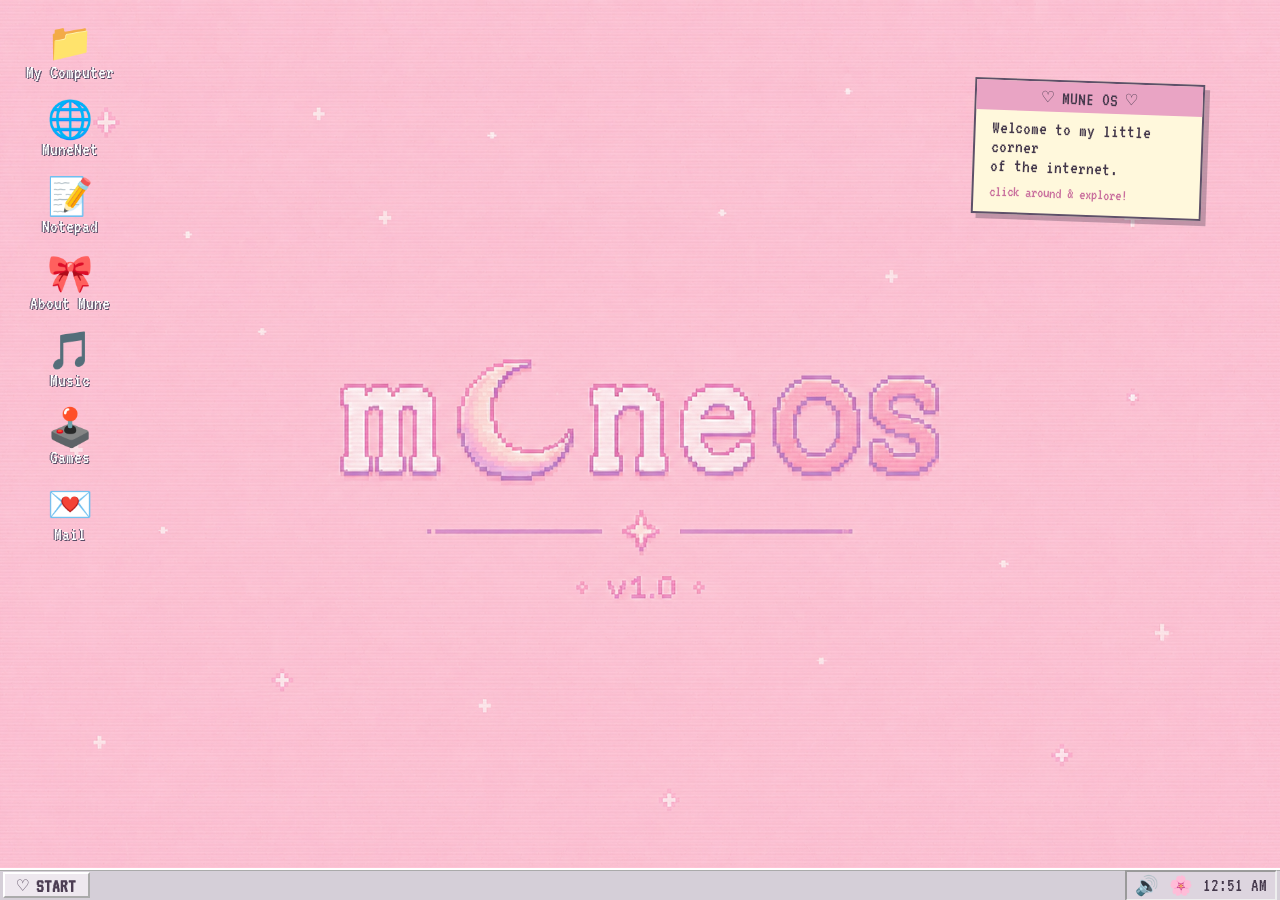
==== commit a0f685b9: "shutdown button work + resize basically making shut down button work + adding animation to close lap" ====
--- a/index.html
+++ b/index.html
@@ -127,7 +127,20 @@
 <button data-window="music">🎵 Music</button>
 <button data-window="games">🕹️ Games</button>
 </div>
-<div class="shutdown">♡ Shut Down</div>
+<div class="shutdown" id="shutdownButton">♡ Shut Down</div></div>
+<div class="shutdown-screen hidden" id="shutdownScreen">
+    <div class="shutdown-box">
+        <div class="shutdown-logo">MUNE<span>OS</span></div>
+        <div class="shutdown-message" id="shutdownMessage">
+            Shutting down...
+        </div>
+        <div class="shutdown-progress">
+            <div class="shutdown-progress-bar" id="shutdownProgressBar"></div>
+        </div>
+        <div class="shutdown-small">
+            Please wait...
+        </div>
+    </div>
 </div>
 </main>
 <script src="script.js"></script>
--- a/style.css
+++ b/style.css
@@ -1,6 +1,8 @@
 @import url('https://fonts.googleapis.com/css2?family=VT323&family=Press+Start+2P&display=swap');
 
-*{box-sizing:border-box}
+*{
+box-sizing:border-box;
+}
 
 :root{
 --pink:#e9a4c4;
@@ -12,7 +14,8 @@
 --dark:#44384b;
 }
 
-html,body{
+html,
+body{
 margin:0;
 width:100%;
 height:100%;
@@ -26,8 +29,15 @@
 font-size:19px;
 }
 
-button,input,textarea{font:inherit}
-button{cursor:pointer}
+button,
+input,
+textarea{
+font:inherit;
+}
+
+button{
+cursor:pointer;
+}
 
 .desktop{
 position:relative;
@@ -42,7 +52,7 @@
 position:absolute;
 inset:0 0 30px;
 overflow:hidden;
-background-image:url("anime-city.png");
+background-image:url("images/background1.png");
 background-size:cover;
 background-position:center center;
 background-repeat:no-repeat;
@@ -53,7 +63,13 @@
 position:absolute;
 inset:0;
 pointer-events:none;
-background:repeating-linear-gradient(to bottom,rgba(255,255,255,.025) 0px,rgba(255,255,255,.025) 1px,rgba(0,0,0,.025) 2px,rgba(0,0,0,.025) 3px);
+background:repeating-linear-gradient(
+to bottom,
+rgba(255,255,255,.025) 0px,
+rgba(255,255,255,.025) 1px,
+rgba(0,0,0,.025) 2px,
+rgba(0,0,0,.025) 3px
+);
 opacity:.6;
 }
 
@@ -90,7 +106,9 @@
 text-shadow:none;
 }
 
-.desktop-icon span:last-child{display:block}
+.desktop-icon span:last-child{
+display:block;
+}
 
 .welcome-note{
 position:absolute;
@@ -112,8 +130,16 @@
 text-align:center;
 }
 
-.welcome-note p{margin:6px 0}
-.welcome-note small{color:var(--hot-pink)}
+.welcome-note p{
+margin:6px 0;
+}
+
+.welcome-note small{
+color:var(--hot-pink);
+}
+
+
+/* WINDOWS */
 
 .app-window{
 position:absolute;
@@ -140,16 +166,27 @@
 top:22%;
 }
 
-.hidden{display:none!important}
+.hidden{
+display:none!important;
+}
+
+
+/* TITLE BAR */
 
 .titlebar{
 height:30px;
+flex-shrink:0;
 display:flex;
 align-items:center;
 justify-content:space-between;
 padding:2px 4px 2px 8px;
 color:white;
-background:linear-gradient(90deg,#75619b,#c47ea6 65%,#e0a1bd);
+background:linear-gradient(
+90deg,
+#75619b,
+#c47ea6 65%,
+#e0a1bd
+);
 font-family:"VT323",monospace;
 font-size:21px;
 font-weight:bold;
@@ -171,12 +208,18 @@
 box-shadow:inset 1px 1px white;
 }
 
+
+/* GENERAL WINDOW CONTENT */
+
 .window-body{
 height:calc(100% - 30px);
 padding:12px;
 overflow:auto;
 background:#eee9e5;
 }
+
+
+/* MY COMPUTER */
 
 .address-bar{
 border:2px inset #aaa;
@@ -205,38 +248,59 @@
 box-shadow:2px 2px #c1b5c6;
 }
 
-.file:hover{background:#fce2ed}
-.file b,.file small{display:block}
-.file b{margin-top:7px}
-.file small{color:#92758f}
+.file:hover{
+background:#fce2ed;
+}
+
+.file b,
+.file small{
+display:block;
+}
+
+.file b{
+margin-top:7px;
+}
+
+.file small{
+color:#92758f;
+}
+
+
+/* MUNENET WINDOW */
 
 .browser-window{
 width:760px;
 height:560px;
+min-width:500px;
+min-height:350px;
 left:18%;
 top:10%;
-}
-.browser-window .browser-content{
-min-width:0;
-min-height:0;
-}
-
-.browser-window .browser-toolbar{
+display:flex;
+flex-direction:column;
+}
+
+.browser-window .titlebar{
 flex-shrink:0;
 }
 
-.browser-window .browser-search-bar{
-flex-shrink:0;
-}
+
+/* BROWSER MAIN AREA */
 
 .browser{
 padding:0;
 background:#faf6ed;
-height:calc(100% - 30px);
-}
+flex:1;
+min-height:0;
+display:flex;
+flex-direction:column;
+}
+
+
+/* BROWSER TOOLBAR */
 
 .browser-toolbar{
 height:38px;
+flex-shrink:0;
 display:flex;
 align-items:center;
 gap:4px;
@@ -255,8 +319,15 @@
 line-height:20px;
 }
 
-.browser-control:active{border-style:inset}
-.browser-control:disabled{color:#999;opacity:.55;cursor:default}
+.browser-control:active{
+border-style:inset;
+}
+
+.browser-control:disabled{
+color:#999;
+opacity:.55;
+cursor:default;
+}
 
 .browser-address{
 flex:1;
@@ -293,7 +364,12 @@
 padding:0 8px;
 }
 
+
+/* BROWSER SEARCH */
+
 .browser-search-bar{
+height:40px;
+flex-shrink:0;
 display:flex;
 align-items:center;
 gap:6px;
@@ -320,8 +396,13 @@
 padding:0 12px;
 }
 
+
+/* BROWSER PAGE AREA */
+
 .browser-content{
-height:calc(100% - 77px);
+flex:1;
+min-width:0;
+min-height:0;
 overflow:auto;
 background:#faf6ed;
 }
@@ -331,6 +412,9 @@
 padding:55px 30px;
 text-align:center;
 }
+
+
+/* MUNENET LOGO */
 
 .logo{
 font-family:"Press Start 2P",monospace;
@@ -339,8 +423,16 @@
 text-shadow:3px 3px #efb3c9;
 }
 
-.logo span{color:#c46d99}
-.tagline{color:#8c718d}
+.logo span{
+color:#c46d99;
+}
+
+.tagline{
+color:#8c718d;
+}
+
+
+/* HOME SEARCH */
 
 .search-big{
 max-width:500px;
@@ -364,12 +456,17 @@
 padding:0 12px;
 }
 
+
+/* QUICK LINKS */
+
 .fake-links a{
 margin:0 8px;
 color:#9b5682;
 }
 
-.fake-links a:hover{color:#c14c88}
+.fake-links a:hover{
+color:#c14c88;
+}
 
 .home-message{
 margin:35px auto;
@@ -379,6 +476,9 @@
 background:#fff9ed;
 }
 
+
+/* SEARCH RESULTS */
+
 .search-results{
 max-width:650px;
 margin:0 auto;
@@ -399,7 +499,9 @@
 box-shadow:2px 2px #ded2d9;
 }
 
-.result:hover{background:#fff0f6}
+.result:hover{
+background:#fff0f6;
+}
 
 .result h2{
 margin:0 0 7px;
@@ -407,7 +509,9 @@
 font-size:25px;
 }
 
-.result p{margin:5px 0 10px}
+.result p{
+margin:5px 0 10px;
+}
 
 .result-link{
 color:#a25784;
@@ -415,7 +519,12 @@
 cursor:pointer;
 }
 
-.result-link:hover{text-decoration:underline}
+.result-link:hover{
+text-decoration:underline;
+}
+
+
+/* MUNENET PAGES */
 
 .site-page{
 max-width:650px;
@@ -437,7 +546,9 @@
 margin-top:0;
 }
 
-.site-page h2{color:#a15b85}
+.site-page h2{
+color:#a15b85;
+}
 
 .page-back{
 display:inline-block;
@@ -449,6 +560,9 @@
 text-decoration:none;
 }
 
+
+/* NOTEPAD */
+
 .notepad{
 background:#f4eacb;
 padding:20px;
@@ -467,6 +581,9 @@
 font-size:13px;
 color:#a65b86;
 }
+
+
+/* ABOUT */
 
 .about{
 display:flex;
@@ -482,13 +599,26 @@
 place-items:center;
 font-size:65px;
 color:#bd6f99;
-background:linear-gradient(135deg,#f6c5d8,#bca7d7);
+background:linear-gradient(
+135deg,
+#f6c5d8,
+#bca7d7
+);
 border:3px ridge #8b718f;
 }
 
-.pink{color:#bc5d91}
-
-.music,.games,.mail{text-align:center}
+.pink{
+color:#bc5d91;
+}
+
+
+/* MUSIC / GAMES / MAIL */
+
+.music,
+.games,
+.mail{
+text-align:center;
+}
 
 .album{
 width:120px;
@@ -496,7 +626,11 @@
 margin:5px auto 15px;
 display:grid;
 place-items:center;
-background:linear-gradient(135deg,#e7a8c2,#a797cf);
+background:linear-gradient(
+135deg,
+#e7a8c2,
+#a797cf
+);
 border:4px ridge #8d7a92;
 font-size:60px;
 }
@@ -513,7 +647,9 @@
 color:#543e54;
 }
 
-.retro-button:active{border-style:inset}
+.retro-button:active{
+border-style:inset;
+}
 
 .mail textarea{
 width:90%;
@@ -523,6 +659,9 @@
 border:2px inset #aaa;
 resize:none;
 }
+
+
+/* TASKBAR */
 
 .taskbar{
 position:absolute;
@@ -575,6 +714,9 @@
 background:#ddd5df;
 }
 
+
+/* START MENU */
+
 .start-menu{
 position:absolute;
 z-index:200;
@@ -590,7 +732,10 @@
 .start-banner{
 width:48px;
 padding:10px 5px;
-background:linear-gradient(#7c659b,#c77fa6);
+background:linear-gradient(
+#7c659b,
+#c77fa6
+);
 color:white;
 font-family:"Press Start 2P",monospace;
 writing-mode:vertical-rl;
@@ -598,7 +743,9 @@
 text-align:center;
 }
 
-.start-banner span{color:#ffe4ef}
+.start-banner span{
+color:#ffe4ef;
+}
 
 .start-items{
 flex:1;
@@ -615,7 +762,11 @@
 color:#4b3c52;
 }
 
-.start-items button:hover{background:#dcb6ce}
+.start-items button:hover{
+background:#dcb6ce;
+}
+
+/* shut down button */
 
 .shutdown{
 position:absolute;
@@ -624,11 +775,101 @@
 right:0;
 border-top:1px solid #b7aeb9;
 padding:5px 10px;
-}
+cursor:pointer;
+}
+
+.shutdown:hover{
+background:#dcb6ce;
+}
+
+/* RESPONSIVE */
 
 @media(max-width:800px){
-.welcome-note{display:none}
-.desktop-icons{left:8px}
-.browser-window{left:12%;width:82vw;height:70vh}
-.file-grid{grid-template-columns:repeat(2,1fr)}
+
+.welcome-note{
+display:none;
+}
+
+.desktop-icons{
+left:8px;
+}
+
+.browser-window{
+left:12%;
+width:82vw;
+height:70vh;
+}
+
+.file-grid{
+grid-template-columns:repeat(2,1fr);
+}
+
+}
+/* SHUTDOWN SCREEN */
+
+.shutdown-screen{
+position:absolute;
+z-index:9999;
+inset:0;
+display:flex;
+align-items:center;
+justify-content:center;
+background:#15121b;
+color:white;
+}
+
+.shutdown-screen.hidden{
+display:none;
+}
+
+.shutdown-box{
+width:420px;
+padding:35px;
+text-align:center;
+border:3px double #d8b7d2;
+background:#29232f;
+box-shadow:8px 8px #09070c;
+}
+
+.shutdown-logo{
+font-family:"Press Start 2P",monospace;
+font-size:30px;
+color:#e9a4c4;
+text-shadow:3px 3px #765f91;
+margin-bottom:30px;
+}
+
+.shutdown-logo span{
+color:#b7a6d9;
+}
+
+.shutdown-message{
+font-size:25px;
+margin-bottom:20px;
+}
+
+.shutdown-progress{
+width:100%;
+height:20px;
+padding:3px;
+border:2px inset #aaa;
+background:#17131b;
+}
+
+.shutdown-progress-bar{
+width:0%;
+height:100%;
+background:linear-gradient(
+90deg,
+#c96f9d,
+#e9a4c4,
+#b7a6d9
+);
+transition:width .2s linear;
+}
+
+.shutdown-small{
+margin-top:15px;
+font-size:17px;
+color:#b8a8bb;
 }
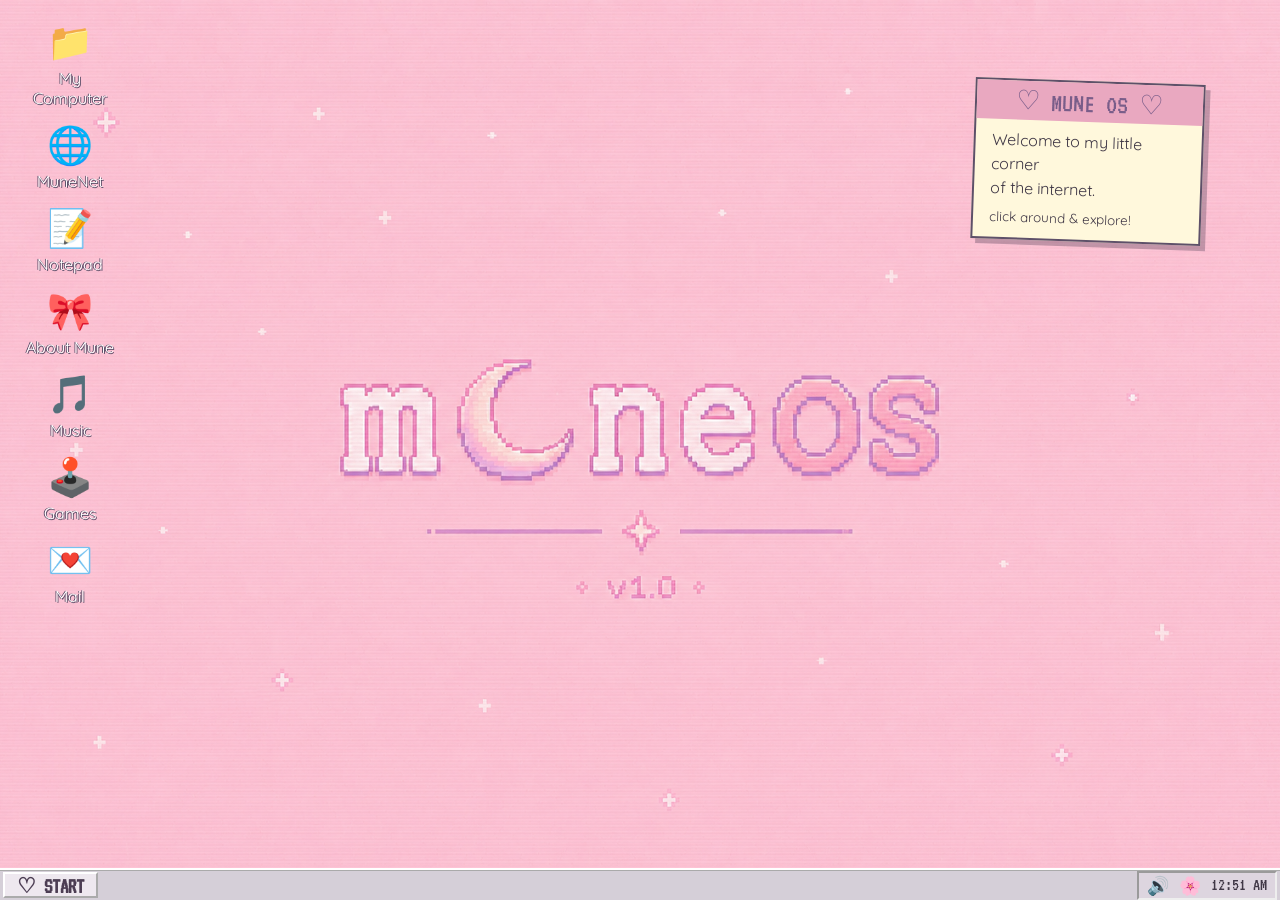
==== commit 5583a049: "update for now" ====
--- a/index.html
+++ b/index.html
@@ -4,7 +4,11 @@
 <meta charset="UTF-8">
 <meta name="viewport" content="width=device-width,initial-scale=1.0">
 <title>MUNE OS</title>
-<link rel="stylesheet" href="style.css">
+<link rel="stylesheet" href="css/main.css">
+<link rel="stylesheet" href="css/os.css">
+<link rel="stylesheet" href="css/browser.css">
+<link rel="stylesheet" href="css/apps.css">
+<link rel="stylesheet" href="css/explorer.css">
 </head>
 <body>
 <main class="desktop">
@@ -26,62 +30,217 @@
 <small>click around & explore!</small>
 </div>
 
-<section class="app-window hidden" id="window-computer" data-title="My Computer">
-<header class="titlebar"><span>🖥️ My Computer</span><div class="window-controls"><button class="minimize">_</button><button class="close">×</button></div></header>
-<div class="window-body explorer">
-<div class="address-bar">C:\Users\Mune\</div>
-<h2>My Computer</h2>
-<div class="file-grid">
-<button class="file" data-window="about">📁<b>About Me</b><small>personal</small></button>
-<button class="file" data-window="notepad">📁<b>Documents</b><small>blog & notes</small></button>
-<button class="file" data-window="browser">🌐<b>Internet</b><small>MuneNet</small></button>
-<button class="file" data-window="games">🕹️<b>Games</b><small>javascript</small></button>
-<button class="file" data-window="music">🎵<b>Music</b><small>playlist</small></button>
-<button class="file" data-window="mail">💌<b>Mail</b><small>contact</small></button>
-</div>
-</div>
-</section>
-
+<!-- MY COMPUTER -->
+<section class="app-window explorer-window hidden" id="window-computer" data-title="My Computer">
+<header class="titlebar">
+<span>🖥️ My Computer</span>
+<div class="window-controls">
+<button class="minimize" type="button">_</button>
+<button class="close" type="button">×</button>
+</div>
+</header>
+
+<div class="explorer">
+<div class="explorer-toolbar">
+<button id="explorerBack" type="button">←</button>
+<button id="explorerForward" type="button">→</button>
+<button id="explorerUp" type="button">↑</button>
+<div class="explorer-address" id="explorerAddress">C:\Users\Mune\</div>
+</div>
+
+<div class="explorer-content">
+<aside class="explorer-sidebar">
+<div class="sidebar-title">Places</div>
+<button class="explorer-place active" data-folder="computer" type="button">🖥️ My Computer</button>
+<button class="explorer-place" data-folder="Documents" type="button">📁 Documents</button>
+<button class="explorer-place" data-folder="Pictures" type="button">🖼️ Pictures</button>
+<button class="explorer-place" data-folder="Music" type="button">🎵 Music</button>
+<button class="explorer-place" data-folder="Games" type="button">🕹️ Games</button>
+
+<div class="sidebar-title system-title">System</div>
+<div class="system-info">♡ MUNE OS</div>
+<div class="system-info online">● Online</div>
+</aside>
+
+<section class="explorer-main">
+<div class="explorer-heading">
+<div>
+<h2 id="explorerTitle">My Computer</h2>
+<p id="explorerSubtitle">Choose a place to explore.</p>
+</div>
+<span id="explorerItemCount">6 items</span>
+</div>
+
+<div class="explorer-grid" id="explorerGrid">
+<button class="explorer-item" data-explorer-window="about" type="button">
+<div class="explorer-icon">🎀</div>
+<strong>About Me</strong>
+<small>personal</small>
+</button>
+
+<button class="explorer-item" data-explorer-folder="Documents" type="button">
+<div class="explorer-icon">📁</div>
+<strong>Documents</strong>
+<small>your files</small>
+</button>
+
+<button class="explorer-item" data-explorer-window="browser" type="button">
+<div class="explorer-icon">🌐</div>
+<strong>Internet</strong>
+<small>MuneNet</small>
+</button>
+
+<button class="explorer-item" data-explorer-window="games" type="button">
+<div class="explorer-icon">🕹️</div>
+<strong>Games</strong>
+<small>javascript</small>
+</button>
+
+<button class="explorer-item" data-explorer-window="music" type="button">
+<div class="explorer-icon">🎵</div>
+<strong>Music</strong>
+<small>playlist</small>
+</button>
+
+<button class="explorer-item" data-explorer-window="mail" type="button">
+<div class="explorer-icon">💌</div>
+<strong>Mail</strong>
+<small>contact</small>
+</button>
+</div>
+</section>
+</div>
+</div>
+</section>
+
+<!-- DOCUMENTS -->
+<section class="app-window explorer-window documents-window hidden" id="window-documents" data-title="Documents">
+<header class="titlebar">
+<span>📁 Documents</span>
+<div class="window-controls">
+<button class="minimize" type="button">_</button>
+<button class="close" type="button">×</button>
+</div>
+</header>
+
+<div class="explorer">
+<div class="explorer-toolbar">
+<button id="documentsBack" type="button">←</button>
+<button id="documentsUp" type="button">↑</button>
+<div class="explorer-address">C:\Users\Mune\Documents\</div>
+</div>
+
+<div class="explorer-content">
+<aside class="explorer-sidebar">
+<div class="sidebar-title">Places</div>
+<button class="explorer-place" id="documentsComputer" type="button">🖥️ My Computer</button>
+<button class="explorer-place active" type="button">📁 Documents</button>
+</aside>
+
+<section class="explorer-main">
+<div class="explorer-heading">
+<div>
+<h2>Documents</h2>
+<p>Your saved MunePad files.</p>
+</div>
+<span id="documentsCount">0 items</span>
+</div>
+
+<div class="explorer-grid" id="documentsFileGrid"></div>
+</section>
+</div>
+</div>
+</section>
+
+<!-- BROWSER -->
 <section class="app-window browser-window hidden" id="window-browser" data-title="MuneNet">
-<header class="titlebar"><span>🌐 MuneNet Explorer</span><div class="window-controls"><button class="minimize">_</button><button class="close">×</button></div></header>
+<header class="titlebar">
+<span>🌐 MuneNet Explorer</span>
+<div class="window-controls">
+<button class="minimize" type="button">_</button>
+<button class="close" type="button">×</button>
+</div>
+</header>
+
 <div class="browser-toolbar">
-<button id="backButton" class="browser-control" title="Back">◀</button>
-<button id="forwardButton" class="browser-control" title="Forward">▶</button>
-<button id="refreshButton" class="browser-control" title="Refresh">↻</button>
-<div class="browser-address"><span>Address:</span><input id="addressInput" value="http://munenet.local/" autocomplete="off"></div>
-<button id="goButton" class="go-button">Go</button>
-</div>
+<button id="backButton" class="browser-control" type="button">◀</button>
+<button id="forwardButton" class="browser-control" type="button">▶</button>
+<button id="refreshButton" class="browser-control" type="button">↻</button>
+
+<div class="browser-address">
+<span>Address:</span>
+<input id="addressInput" value="http://munenet.local/" autocomplete="off">
+</div>
+
+<button id="goButton" class="go-button" type="button">Go</button>
+</div>
+
 <div class="browser-search-bar">
 <span>🔎</span>
 <input id="searchInput" type="search" placeholder="Search MuneNet..." autocomplete="off">
-<button id="searchButton">Search</button>
-</div>
+<button id="searchButton" type="button">Search</button>
+</div>
+
 <div class="browser-content" id="browserContent"></div>
 </section>
 
-<section class="app-window hidden" id="window-notepad" data-title="Notepad">
-<header class="titlebar"><span>📝 MunePad — blog.txt</span><div class="window-controls"><button class="minimize">_</button><button class="close">×</button></div></header>
-<div class="window-body notepad">
-<div class="paper">
-<p>HELLO, INTERNET! ♡</p>
-<p>This is the beginning of my little retro web world.</p>
-<p>Eventually this computer will contain my blog posts, projects, notes, favourite things and random discoveries.</p>
-<p>Think of each file as a tiny piece of my world...</p>
-<p>— Mune</p>
-</div>
-</div>
-</section>
-
+<!-- NOTEPAD -->
+<section class="app-window hidden" id="window-notepad" data-title="MunePad">
+<header class="titlebar">
+<span id="notepadTitle">📝 MunePad — Untitled</span>
+<div class="window-controls">
+<button class="minimize" type="button">_</button>
+<button class="close" type="button">×</button>
+</div>
+</header>
+
+<div class="notepad-app">
+<div class="notepad-menu">
+<button id="newNoteButton" type="button">New</button>
+<button id="saveNoteButton" type="button">Save</button>
+<button id="downloadNoteButton" type="button">Download</button>
+</div>
+
+<textarea id="noteEditor" placeholder="Start typing your notes here..."></textarea>
+
+<div class="notepad-status">
+<span id="noteStatus">Ready ♡</span>
+<span id="noteCount">0 characters</span>
+</div>
+</div>
+</section>
+
+<!-- ABOUT -->
 <section class="app-window hidden" id="window-about" data-title="About Mune">
-<header class="titlebar"><span>🎀 About Mune.exe</span><div class="window-controls"><button class="minimize">_</button><button class="close">×</button></div></header>
+<header class="titlebar">
+<span>🎀 About Mune.exe</span>
+<div class="window-controls">
+<button class="minimize" type="button">_</button>
+<button class="close" type="button">×</button>
+</div>
+</header>
+
 <div class="window-body about">
 <div class="avatar">♡</div>
-<div><h2>Hi! I'm Mune ♡</h2><p>Welcome to my retro little computer.</p><p>This space is going to become my personal blog, portfolio and digital scrapbook.</p><p class="pink">SYSTEM STATUS: online ✦</p></div>
-</div>
-</section>
-
+<div>
+<h2>Hi! I'm Mune ♡</h2>
+<p>Welcome to my retro little computer.</p>
+<p>This space is going to become my personal blog, portfolio and digital scrapbook.</p>
+<p class="pink">SYSTEM STATUS: online ✦</p>
+</div>
+</div>
+</section>
+
+<!-- MUSIC -->
 <section class="app-window small hidden" id="window-music" data-title="Music">
-<header class="titlebar"><span>🎵 MunePlayer</span><div class="window-controls"><button class="minimize">_</button><button class="close">×</button></div></header>
+<header class="titlebar">
+<span>🎵 MunePlayer</span>
+<div class="window-controls">
+<button class="minimize" type="button">_</button>
+<button class="close" type="button">×</button>
+</div>
+</header>
+
 <div class="window-body music">
 <div class="album">♪</div>
 <h3>MY LITTLE PLAYLIST</h3>
@@ -92,57 +251,84 @@
 </div>
 </section>
 
+<!-- GAMES -->
 <section class="app-window small hidden" id="window-games" data-title="Games">
-<header class="titlebar"><span>🕹️ Games</span><div class="window-controls"><button class="minimize">_</button><button class="close">×</button></div></header>
+<header class="titlebar">
+<span>🕹️ Games</span>
+<div class="window-controls">
+<button class="minimize" type="button">_</button>
+<button class="close" type="button">×</button>
+</div>
+</header>
+
 <div class="window-body games">
 <h2>GAME ROOM</h2>
 <p>♡ tiny games coming soon ♡</p>
-<button class="retro-button" onclick="alert('This is where your first game will live!')">START GAME</button>
-</div>
-</section>
-
+<button class="retro-button" type="button">START GAME</button>
+</div>
+</section>
+
+<!-- MAIL -->
 <section class="app-window small hidden" id="window-mail" data-title="Mail">
-<header class="titlebar"><span>💌 MuneMail</span><div class="window-controls"><button class="minimize">_</button><button class="close">×</button></div></header>
+<header class="titlebar">
+<span>💌 MuneMail</span>
+<div class="window-controls">
+<button class="minimize" type="button">_</button>
+<button class="close" type="button">×</button>
+</div>
+</header>
+
 <div class="window-body mail">
 <h2>You've got mail! ♡</h2>
 <p>Eventually visitors will be able to leave a message here.</p>
 <textarea placeholder="Write a message..."></textarea>
-<button class="retro-button">SEND</button>
+<button class="retro-button" type="button">SEND</button>
 </div>
 </section>
 
 <footer class="taskbar">
-<button class="start-button" id="startButton">♡ START</button>
+<button class="start-button" id="startButton" type="button">♡ START</button>
 <div class="task-buttons" id="taskButtons"></div>
-<div class="system-tray"><span>🔊</span><span>🌸</span><span id="clock">12:00 PM</span></div>
+<div class="system-tray">
+<span>🔊</span>
+<span>🌸</span>
+<span id="clock">12:00 PM</span>
+</div>
 </footer>
 
 <div class="start-menu hidden" id="startMenu">
 <div class="start-banner">MUNE<br><span>OS</span></div>
 <div class="start-items">
-<button data-window="computer">🖥️ My Computer</button>
-<button data-window="browser">🌐 MuneNet</button>
-<button data-window="notepad">📝 Documents</button>
-<button data-window="about">🎀 About Mune</button>
-<button data-window="music">🎵 Music</button>
-<button data-window="games">🕹️ Games</button>
-</div>
-<div class="shutdown" id="shutdownButton">♡ Shut Down</div></div>
+<button data-window="computer" type="button">🖥️ My Computer</button>
+<button data-window="browser" type="button">🌐 MuneNet</button>
+<button data-window="notepad" type="button">📝 MunePad</button>
+<button data-window="about" type="button">🎀 About Mune</button>
+<button data-window="music" type="button">🎵 Music</button>
+<button data-window="games" type="button">🕹️ Games</button>
+</div>
+<div class="shutdown" id="shutdownButton">♡ Shut Down</div>
+</div>
+
 <div class="shutdown-screen hidden" id="shutdownScreen">
-    <div class="shutdown-box">
-        <div class="shutdown-logo">MUNE<span>OS</span></div>
-        <div class="shutdown-message" id="shutdownMessage">
-            Shutting down...
-        </div>
-        <div class="shutdown-progress">
-            <div class="shutdown-progress-bar" id="shutdownProgressBar"></div>
-        </div>
-        <div class="shutdown-small">
-            Please wait...
-        </div>
-    </div>
-</div>
+<div class="shutdown-box">
+<div class="shutdown-logo">MUNE<span>OS</span></div>
+<div class="shutdown-message" id="shutdownMessage">Shutting down...</div>
+<div class="shutdown-progress">
+<div class="shutdown-progress-bar" id="shutdownProgressBar"></div>
+</div>
+<div class="shutdown-small">Please wait...</div>
+</div>
+</div>
+
 </main>
-<script src="script.js"></script>
+
+<script src="content/pages.js"></script>
+<script src="js/search.js"></script>
+<script src="js/browser.js"></script>
+<script src="js/filesystem.js"></script>
+<script src="js/notepad.js"></script>
+<script src="js/explorer.js"></script>
+<script src="js/os.js"></script>
+<script src="js/main.js"></script>
 </body>
 </html>
--- a/css/main.css
+++ b/css/main.css
@@ -0,0 +1,88 @@
+@import url("https://fonts.googleapis.com/css2?family=VT323&family=Quicksand:wght@400;600;700&display=swap");
+
+:root{--pink:#e9a8c0;--purple:#75619b;--cream:#fff7ec;--dark:#403846;--gray:#eee9e5}
+*{box-sizing:border-box}
+html,body{margin:0;width:100%;height:100%;overflow:hidden}
+body{font-family:Quicksand,Arial,sans-serif;color:var(--dark)}
+button,input,textarea{font:inherit}
+
+.desktop{position:relative;width:100vw;height:100vh;overflow:hidden;background:#d8b6ca}
+.wallpaper{position:absolute;inset:0;background:linear-gradient(#cbb8df 0%,#f1c4d5 58%,#dcaec5 100%)}
+.wallpaper:after{content:"✦  ·  ✧     ·  ✦  ·  ✧";position:absolute;top:15%;left:8%;color:#fff;opacity:.65;font-size:22px}
+
+.desktop-icons{position:absolute;top:24px;left:20px;display:flex;flex-direction:column;gap:16px;z-index:2}
+.desktop-icon{width:92px;border:0;background:transparent;color:#fff;text-shadow:1px 1px 3px #624b70;display:flex;flex-direction:column;align-items:center;gap:5px;cursor:pointer}
+.desktop-icon:hover{background:#ffffff28}
+.icon-art{font-size:36px;line-height:1}
+
+.welcome-note{position:absolute;right:7%;top:16%;padding:18px 24px;background:#fff7ecdd;border:2px solid #a58da8;box-shadow:5px 5px #9a7e9c88;transform:rotate(-2deg);z-index:1}
+.note-title{font-family:VT323;font-size:27px;color:#795d89}
+.welcome-note p{line-height:1.5}
+.welcome-note small{color:#9b6e88}
+
+.app-window{position:absolute;z-index:10;left:25%;top:15%;width:700px;height:470px;min-width:350px;min-height:250px;max-width:90vw;max-height:85vh;background:var(--gray);border:2px solid #403846;box-shadow:7px 7px #32233c66;resize:both;overflow:hidden}
+.app-window.small{width:430px;height:360px;left:36%;top:22%}
+.hidden{display:none!important}
+
+.titlebar{height:30px;display:flex;align-items:center;justify-content:space-between;padding:2px 4px 2px 8px;color:#fff;background:linear-gradient(90deg,#75619b,#c47ea6 65%,#e0a1bd);font-family:VT323;font-size:21px;font-weight:bold;user-select:none}
+.window-controls{display:flex;gap:3px}
+.window-controls button{width:23px;height:22px;padding:0;line-height:18px;border:1px solid #4b3d53;background:#e8dde4;color:#4b3d53;box-shadow:inset 1px 1px #fff;cursor:pointer}
+.window-controls button:hover{background:#d8c3d0}
+
+.window-body{height:calc(100% - 30px);padding:12px;overflow:auto;background:#eee9e5}
+.address-bar{border:2px inset #aaa;background:#fff;padding:4px 8px;font-family:monospace}
+
+.explorer-layout{display:grid;grid-template-columns:145px 1fr;gap:12px;height:calc(100% - 48px);margin-top:10px}
+.explorer-sidebar{background:#f5edf2;border:1px solid #b6a2b9;padding:9px;display:flex;flex-direction:column;gap:5px;font-size:13px}
+.explorer-sidebar b{color:#765d7d;margin-bottom:2px}
+.explorer-sidebar button,.explorer-sidebar span{border:0;background:transparent;text-align:left;padding:6px;color:#5e4b65;cursor:pointer}
+.explorer-sidebar button:hover,.explorer-sidebar .selected{background:#ead4df}
+.explorer-sidebar hr{width:100%;border:0;border:0;border-top:1px solid #cdb8c9}
+.explorer-main{min-width:0}
+.explorer-heading{display:flex;justify-content:space-between;align-items:end}
+.explorer-heading h2{margin:6px 0;color:#775d89;font-family:VT323;font-size:30px}
+.explorer-heading small{color:#92758f}
+.explorer-heading>span{font-size:11px;color:#92758f}
+
+.file-grid{display:grid;grid-template-columns:repeat(3,1fr);gap:14px;margin-top:10px}
+.file{min-height:100px;border:1px solid #a58da8;background:#fff7ec;color:var(--dark);padding:12px;text-align:center;box-shadow:2px 2px #c1b5c6;cursor:pointer}
+.file:hover{background:#fce2ed;transform:translateY(-1px)}
+.file b,.file small{display:block}
+.file b{margin-top:7px}
+.file small{color:#92758f}
+.document-file b{overflow:hidden;text-overflow:ellipsis;white-space:nowrap}
+.home-message{padding:25px;text-align:center;color:#92758f;line-height:1.7}
+
+.taskbar{position:absolute;left:0;right:0;bottom:0;height:42px;background:#e8dce4;border-top:2px solid #fff;box-shadow:0 -2px #8d748f;display:flex;align-items:center;padding:4px 7px;z-index:100}
+.start-button,.task-button{height:32px;border:2px outset #fff;background:#eadfe6;color:#4d3d55;cursor:pointer}
+.start-button{font-family:VT323;font-size:21px;padding:0 14px}
+.task-buttons{display:flex;gap:4px;margin-left:7px;flex:1}
+.task-button{padding:0 12px;min-width:100px;text-align:left}
+.task-button:hover,.start-button:hover{background:#f5e9ef}
+.system-tray{display:flex;gap:12px;align-items:center;padding:0 10px;font-family:VT323;font-size:18px}
+
+.start-menu{position:absolute;bottom:42px;left:7px;width:240px;background:#eee4eb;border:2px solid #403846;box-shadow:6px 6px #40384655;z-index:200}
+.start-banner{background:linear-gradient(135deg,#75619b,#d28aaa);color:#fff;padding:13px 18px;font-family:VT323;font-size:29px}
+.start-banner span{font-size:20px}
+.start-items button{display:block;width:100%;border:0;background:transparent;text-align:left;padding:10px 15px;cursor:pointer;color:#493c50}
+.start-items button:hover{background:#e4cbd9}
+.shutdown{padding:11px 15px;border-top:1px solid #c8b5c4;cursor:pointer}
+.shutdown:hover{background:#e4cbd9}
+
+.shutdown-screen{position:absolute;inset:0;background:#151018;z-index:1000;display:flex;align-items:center;justify-content:center;color:#fff;text-align:center}
+.shutdown-box{width:360px}
+.shutdown-logo{font-family:VT323;font-size:48px}
+.shutdown-logo span{color:#d99ab8}
+.shutdown-message{margin-top:10px}
+.shutdown-progress{height:18px;border:1px solid #999;margin:20px 0;background:#222}
+.shutdown-progress-bar{height:100%;width:0;background:#d99ab8}
+.shutdown-small{font-size:12px;color:#aaa}
+
+.about{display:flex;gap:20px;align-items:center}
+.avatar{font-size:80px;color:#d48eae}
+.pink{color:#c76e99}
+
+.music,.games,.mail{text-align:center}
+.album{font-size:100px;color:#c88ba8}
+.retro-button{padding:9px 18px;background:#ead4df;border:2px outset #fff;cursor:pointer}
+.retro-button:hover{background:#f2e0e8}
--- a/css/os.css
+++ b/css/os.css
@@ -0,0 +1,388 @@
+.desktop{
+position:relative;
+width:100vw;
+height:100vh;
+min-height:600px;
+overflow:hidden;
+background:#6e83aa;
+}
+
+.wallpaper{
+position:absolute;
+inset:0 0 30px;
+overflow:hidden;
+background-image:url("../images/background1.png");
+background-size:cover;
+background-position:center center;
+background-repeat:no-repeat;
+}
+
+.wallpaper::after{
+content:"";
+position:absolute;
+inset:0;
+pointer-events:none;
+background:repeating-linear-gradient(
+to bottom,
+rgba(255,255,255,.025) 0px,
+rgba(255,255,255,.025) 1px,
+rgba(0,0,0,.025) 2px,
+rgba(0,0,0,.025) 3px
+);
+opacity:.6;
+}
+
+
+/* DESKTOP ICONS */
+
+.desktop-icons{
+position:absolute;
+top:20px;
+left:20px;
+width:110px;
+display:flex;
+flex-direction:column;
+gap:12px;
+z-index:2;
+}
+
+.desktop-icon{
+width:100px;
+border:0;
+background:transparent;
+color:white;
+text-shadow:1px 1px #594d67,-1px 0 #594d67;
+padding:3px;
+}
+
+.desktop-icon:hover{
+background:rgba(111,91,145,.3);
+outline:1px dotted white;
+}
+
+.icon-art{
+display:block;
+font-family:sans-serif;
+font-size:37px;
+line-height:40px;
+text-shadow:none;
+}
+
+.desktop-icon span:last-child{
+display:block;
+}
+
+
+/* WELCOME NOTE */
+
+.welcome-note{
+position:absolute;
+right:6%;
+top:9%;
+width:230px;
+padding:12px 16px;
+background:#fff8dc;
+border:2px solid #5e5069;
+box-shadow:5px 5px rgba(57,43,67,.3);
+transform:rotate(2deg);
+z-index:2;
+}
+
+.note-title{
+background:var(--pink);
+margin:-12px -16px 8px;
+padding:4px 8px;
+text-align:center;
+}
+
+.welcome-note p{
+margin:6px 0;
+}
+
+.welcome-note small{
+color:var(--hot-pink);
+}
+
+
+/* WINDOWS */
+
+.app-window{
+position:absolute;
+z-index:10;
+left:25%;
+top:15%;
+width:680px;
+height:470px;
+min-width:350px;
+min-height:250px;
+max-width:90vw;
+max-height:85vh;
+background:var(--window-gray);
+border:2px solid #403846;
+box-shadow:7px 7px rgba(50,35,60,.38);
+resize:both;
+overflow:hidden;
+}
+
+.app-window.small{
+width:400px;
+height:360px;
+left:36%;
+top:22%;
+}
+
+
+/* TITLE BAR */
+
+.titlebar{
+height:30px;
+flex-shrink:0;
+display:flex;
+align-items:center;
+justify-content:space-between;
+padding:2px 4px 2px 8px;
+color:white;
+background:linear-gradient(
+90deg,
+#75619b,
+#c47ea6 65%,
+#e0a1bd
+);
+font-family:"VT323",monospace;
+font-size:21px;
+font-weight:bold;
+}
+
+.window-controls{
+display:flex;
+gap:3px;
+}
+
+.window-controls button{
+width:23px;
+height:22px;
+padding:0;
+line-height:18px;
+border:1px solid #4b3d53;
+background:#e8dde4;
+color:#4b3d53;
+box-shadow:inset 1px 1px white;
+}
+
+
+/* GENERAL WINDOW BODY */
+
+.window-body{
+height:calc(100% - 30px);
+padding:12px;
+overflow:auto;
+background:#eee9e5;
+}
+
+
+/* TASKBAR */
+
+.taskbar{
+position:absolute;
+z-index:100;
+bottom:0;
+left:0;
+right:0;
+height:32px;
+display:flex;
+align-items:center;
+gap:4px;
+padding:3px;
+background:#d5cfd8;
+border-top:2px solid white;
+box-shadow:inset 0 1px #aaa;
+}
+
+.start-button{
+height:26px;
+padding:0 12px;
+border:2px outset white;
+background:#eee8ef;
+color:#4c3d53;
+font-weight:bold;
+}
+
+.task-buttons{
+display:flex;
+gap:3px;
+flex:1;
+overflow:hidden;
+}
+
+.task-button{
+max-width:170px;
+overflow:hidden;
+white-space:nowrap;
+text-overflow:ellipsis;
+border:2px inset #fff;
+background:#c9c0cc;
+padding:0 9px;
+}
+
+.system-tray{
+display:flex;
+gap:10px;
+align-items:center;
+padding:2px 8px;
+border:2px inset #eee;
+background:#ddd5df;
+}
+
+
+/* START MENU */
+
+.start-menu{
+position:absolute;
+z-index:200;
+bottom:32px;
+left:3px;
+width:285px;
+display:flex;
+background:#eee8ef;
+border:2px outset white;
+box-shadow:6px 6px rgba(55,40,65,.35);
+}
+
+.start-banner{
+width:48px;
+padding:10px 5px;
+background:linear-gradient(
+#7c659b,
+#c77fa6
+);
+color:white;
+font-family:"Press Start 2P",monospace;
+writing-mode:vertical-rl;
+transform:rotate(180deg);
+text-align:center;
+}
+
+.start-banner span{
+color:#ffe4ef;
+}
+
+.start-items{
+flex:1;
+padding:8px 5px 38px;
+}
+
+.start-items button{
+display:block;
+width:100%;
+border:0;
+background:transparent;
+padding:8px;
+text-align:left;
+color:#4b3c52;
+}
+
+.start-items button:hover{
+background:#dcb6ce;
+}
+
+
+/* SHUTDOWN BUTTON */
+
+.shutdown{
+position:absolute;
+bottom:0;
+left:53px;
+right:0;
+border-top:1px solid #b7aeb9;
+padding:5px 10px;
+cursor:pointer;
+}
+
+.shutdown:hover{
+background:#dcb6ce;
+}
+
+
+/* SHUTDOWN SCREEN */
+
+.shutdown-screen{
+position:absolute;
+z-index:9999;
+inset:0;
+display:flex;
+align-items:center;
+justify-content:center;
+background:#15121b;
+color:white;
+}
+
+.shutdown-screen.hidden{
+display:none;
+}
+
+.shutdown-box{
+width:420px;
+padding:35px;
+text-align:center;
+border:3px double #d8b7d2;
+background:#29232f;
+box-shadow:8px 8px #09070c;
+}
+
+.shutdown-logo{
+font-family:"Press Start 2P",monospace;
+font-size:30px;
+color:#e9a4c4;
+text-shadow:3px 3px #765f91;
+margin-bottom:30px;
+}
+
+.shutdown-logo span{
+color:#b7a6d9;
+}
+
+.shutdown-message{
+font-size:25px;
+margin-bottom:20px;
+}
+
+.shutdown-progress{
+width:100%;
+height:20px;
+padding:3px;
+border:2px inset #aaa;
+background:#17131b;
+}
+
+.shutdown-progress-bar{
+width:0%;
+height:100%;
+background:linear-gradient(
+90deg,
+#c96f9d,
+#e9a4c4,
+#b7a6d9
+);
+transition:width .2s linear;
+}
+
+.shutdown-small{
+margin-top:15px;
+font-size:17px;
+color:#b8a8bb;
+}
+
+
+/* RESPONSIVE OS */
+
+@media(max-width:800px){
+
+.welcome-note{
+display:none;
+}
+
+.desktop-icons{
+left:8px;
+}
+
+}
--- a/css/browser.css
+++ b/css/browser.css
@@ -0,0 +1,424 @@
+/* MUNENET WINDOW */
+
+.browser-window{
+width:760px;
+height:560px;
+min-width:500px;
+min-height:350px;
+left:18%;
+top:10%;
+display:flex;
+flex-direction:column;
+}
+
+.browser-window .titlebar{
+flex-shrink:0;
+}
+
+
+/* BROWSER */
+
+.browser{
+padding:0;
+background:#faf6ed;
+flex:1;
+min-height:0;
+display:flex;
+flex-direction:column;
+}
+
+
+/* TOOLBAR */
+
+.browser-toolbar{
+height:38px;
+flex-shrink:0;
+display:flex;
+align-items:center;
+gap:4px;
+padding:5px;
+background:#d9d2db;
+border-bottom:2px solid #9c91a2;
+}
+
+.browser-control{
+width:28px;
+height:27px;
+padding:0;
+border:2px outset white;
+background:#e8e4e8;
+color:#44384b;
+line-height:20px;
+}
+
+.browser-control:active{
+border-style:inset;
+}
+
+.browser-control:disabled{
+color:#999;
+opacity:.55;
+cursor:default;
+}
+
+.browser-address{
+flex:1;
+height:27px;
+display:flex;
+align-items:center;
+background:white;
+border:2px inset #aaa;
+overflow:hidden;
+}
+
+.browser-address span{
+padding-left:6px;
+color:#777;
+font-size:16px;
+white-space:nowrap;
+}
+
+.browser-address input{
+flex:1;
+min-width:0;
+height:22px;
+border:0;
+outline:0;
+padding:1px 6px;
+background:transparent;
+color:#44384b;
+}
+
+.go-button{
+height:27px;
+border:2px outset white;
+background:#eee8ef;
+padding:0 8px;
+}
+
+
+/* SEARCH BAR */
+
+.browser-search-bar{
+height:40px;
+flex-shrink:0;
+display:flex;
+align-items:center;
+gap:6px;
+padding:6px 8px;
+background:#eee9ee;
+border-bottom:1px solid #b7aeb9;
+}
+
+.browser-search-bar input{
+flex:1;
+min-width:0;
+height:28px;
+border:2px inset #aaa;
+background:white;
+padding:3px 8px;
+outline:none;
+}
+
+.browser-search-bar button{
+height:28px;
+border:2px outset white;
+background:#e8c1d4;
+color:#543e54;
+padding:0 12px;
+}
+
+
+/* BROWSER CONTENT */
+
+.browser-content{
+flex:1;
+min-width:0;
+min-height:0;
+overflow:auto;
+background:#faf6ed;
+}
+
+
+/* MUNENET HOME */
+
+.browser-home{
+min-height:100%;
+padding:55px 30px;
+text-align:center;
+}
+
+.logo{
+font-family:"Press Start 2P",monospace;
+font-size:clamp(24px,4vw,42px);
+color:#8c669c;
+text-shadow:3px 3px #efb3c9;
+}
+
+.logo span{
+color:#c46d99;
+}
+
+.tagline{
+color:#8c718d;
+}
+
+.search-big{
+max-width:500px;
+margin:30px auto 18px;
+display:flex;
+background:white;
+border:3px double #9c7e9e;
+}
+
+.search-big input{
+flex:1;
+border:0;
+outline:0;
+padding:9px;
+background:transparent;
+}
+
+.search-big button{
+border:0;
+background:#efc0d3;
+padding:0 12px;
+}
+
+.search-page{
+width:100%;
+max-width:760px;
+margin:0;
+padding:25px 35px 50px;
+text-align:left;
+}
+
+.search-query{
+font-size:17px;
+color:#776b79;
+padding-bottom:15px;
+border-bottom:1px solid #d1c5ce;
+margin-bottom:8px;
+}
+
+.results-list{
+width:100%;
+}
+
+.search-result{
+padding:15px 0 17px;
+border-bottom:1px dotted #c7b7c4;
+}
+
+.search-result-title{
+display:block;
+width:max-content;
+max-width:100%;
+font-family:Arial,sans-serif;
+font-size:20px;
+line-height:24px;
+color:#725b9b;
+text-decoration:none;
+cursor:pointer;
+}
+
+.search-result-title:hover{
+text-decoration:underline;
+}
+
+.search-result-url{
+margin-top:3px;
+font-family:Arial,sans-serif;
+font-size:12px;
+color:#718b67;
+white-space:nowrap;
+overflow:hidden;
+text-overflow:ellipsis;
+}
+
+.search-result-description{
+margin:4px 0 6px;
+max-width:650px;
+font-family:Arial,sans-serif;
+font-size:13px;
+line-height:19px;
+color:#55505a;
+}
+
+.search-result-open{
+font-family:"VT323",monospace;
+font-size:16px;
+color:#a25784;
+text-decoration:none;
+cursor:pointer;
+}
+
+.search-result-open:hover{
+text-decoration:underline;
+}
+
+.no-results{
+padding:20px 0;
+font-family:Arial,sans-serif;
+font-size:14px;
+color:#55505a;
+}
+/* QUICK LINKS */
+
+.fake-links a{
+margin:0 8px;
+color:#9b5682;
+}
+
+.fake-links a:hover{
+color:#c14c88;
+}
+
+.home-message{
+margin:35px auto;
+max-width:500px;
+padding:15px;
+border:1px dashed #aa86a4;
+background:#fff9ed;
+}
+
+
+/* SEARCH RESULTS */
+
+.search-results-page{
+padding:30px 40px 50px;
+min-height:100%;
+background:#faf6ed;
+}
+
+.search-results-header{
+max-width:680px;
+margin:0 auto 25px;
+padding-bottom:15px;
+border-bottom:1px dotted #aa86a4;
+}
+
+.search-results-header p{
+margin:15px 0 3px;
+color:#6e5b73;
+}
+
+.search-results-header small{
+color:#a48da5;
+}
+
+.search-results{
+max-width:680px;
+margin:0 auto;
+text-align:left;
+}
+
+.search-heading{
+text-align:center;
+color:#80618e;
+margin-bottom:25px;
+}
+
+.result{
+margin:0;
+padding:18px 5px 20px;
+border:0;
+border-bottom:1px dotted #b69ab3;
+background:transparent;
+box-shadow:none;
+}
+
+.result:hover{
+background:rgba(232,193,212,.12);
+}
+
+.result-title{
+display:block;
+font-size:25px;
+color:#76549a;
+text-decoration:none;
+margin-bottom:2px;
+}
+
+.result-title:hover{
+color:#c14c88;
+text-decoration:underline;
+}
+
+.result-url{
+font-family:"VT323",monospace;
+font-size:17px;
+color:#6e8a70;
+margin-bottom:4px;
+}
+
+.result p{
+margin:4px 0 8px;
+color:#665b68;
+line-height:1.1;
+}
+
+.result-link{
+font-size:18px;
+color:#a25784;
+text-decoration:none;
+cursor:pointer;
+}
+
+.result-link:hover{
+text-decoration:underline;
+}
+
+
+/* MUNENET PAGES */
+
+.site-page{
+max-width:650px;
+margin:0 auto;
+padding:30px;
+text-align:left;
+}
+
+.site-page-header{
+background:#e8c1d4;
+border:2px solid #8d718f;
+padding:8px 12px;
+color:#5b405b;
+margin-bottom:20px;
+}
+
+.site-page h1{
+color:#80618e;
+margin-top:0;
+}
+
+.site-page h2{
+color:#a15b85;
+}
+
+.page-back{
+display:inline-block;
+margin-top:20px;
+padding:5px 10px;
+border:2px outset white;
+background:#e8c1d4;
+color:#543e54;
+text-decoration:none;
+}
+
+.page-back:hover{
+background:#dcb6ce;
+}
+
+
+/* RESPONSIVE BROWSER */
+
+@media(max-width:800px){
+
+.browser-window{
+left:12%;
+width:82vw;
+height:70vh;
+}
+
+}
--- a/css/apps.css
+++ b/css/apps.css
@@ -0,0 +1,294 @@
+/* =========================
+   MUNEPAD
+========================= */
+
+.notepad-app {
+    display: flex;
+    flex-direction: column;
+
+    height: 100%;
+    min-height: 0;
+
+    background: #fffafc;
+}
+
+
+.notepad-menu {
+    display: flex;
+
+    gap: 6px;
+
+    padding: 8px;
+
+    background: #f1d8ec;
+
+    border-bottom: 1px solid #c99ac2;
+}
+
+
+.notepad-menu button {
+    padding: 6px 14px;
+
+    border: 1px solid #a878a1;
+
+    background: #fff;
+
+    color: #4a3046;
+
+    cursor: pointer;
+
+    font-size: 13px;
+}
+
+
+.notepad-menu button:hover {
+    background: #ead0e6;
+}
+
+
+#noteEditor {
+    flex: 1;
+
+    width: 100%;
+
+    min-height: 250px;
+
+    box-sizing: border-box;
+
+    resize: none;
+
+    border: none;
+
+    outline: none;
+
+    padding: 18px;
+
+    background: #fffdfd;
+
+    color: #3d2939;
+
+    font-family:
+        "Courier New",
+        monospace;
+
+    font-size: 14px;
+
+    line-height: 1.6;
+}
+
+
+.notepad-status {
+    display: flex;
+
+    justify-content: space-between;
+
+    padding: 6px 10px;
+
+    background: #f1d8ec;
+
+    border-top: 1px solid #c99ac2;
+
+    color: #684d64;
+
+    font-size: 11px;
+}
+
+
+/* =========================
+   SAVE AS WINDOW
+========================= */
+
+.save-dialog {
+    position: fixed;
+
+    inset: 0;
+
+    display: flex;
+
+    align-items: center;
+
+    justify-content: center;
+
+    z-index: 9999;
+
+    background:
+        rgba(35, 20, 35, 0.28);
+}
+
+
+.save-dialog.hidden {
+    display: none;
+}
+
+
+.save-dialog-box {
+    width: 380px;
+
+    max-width: calc(100vw - 40px);
+
+    background: #fff8fc;
+
+    border: 2px solid #8f5b87;
+
+    box-shadow:
+        6px 6px 0
+        rgba(70, 30, 70, 0.22);
+}
+
+
+.save-dialog-title {
+    padding: 8px 12px;
+
+    background: #d9a6d0;
+
+    border-bottom: 1px solid #8f5b87;
+
+    color: #43233e;
+
+    font-size: 14px;
+
+    font-weight: bold;
+}
+
+
+.save-dialog-body {
+    padding: 18px;
+}
+
+
+.save-dialog-body label {
+    display: block;
+
+    margin-bottom: 7px;
+
+    color: #43233e;
+
+    font-size: 13px;
+}
+
+
+#saveFileName {
+    width: 100%;
+
+    box-sizing: border-box;
+
+    padding: 8px 9px;
+
+    border: 1px solid #9d7598;
+
+    background: #ffffff;
+
+    color: #382936;
+
+    outline: none;
+
+    font-family:
+        Arial,
+        sans-serif;
+
+    font-size: 13px;
+}
+
+
+#saveFileName:focus {
+    border-color: #b56eae;
+
+    box-shadow:
+        0 0 0 2px
+        rgba(181, 110, 174, 0.18);
+}
+
+
+.save-dialog-message {
+    margin-top: 12px;
+
+    padding: 9px;
+
+    background: #f6e6f3;
+
+    border: 1px solid #d5b0cf;
+
+    color: #563b52;
+
+    font-size: 12px;
+
+    line-height: 1.5;
+}
+
+
+.save-dialog-message.hidden {
+    display: none;
+}
+
+
+.save-dialog-buttons {
+    display: flex;
+
+    justify-content: flex-end;
+
+    gap: 7px;
+
+    margin-top: 18px;
+}
+
+
+.save-dialog-buttons button {
+    padding: 7px 16px;
+
+    border: 1px solid #8f5b87;
+
+    background: #ffffff;
+
+    color: #43233e;
+
+    cursor: pointer;
+
+    font-size: 12px;
+}
+
+
+.save-dialog-buttons button:hover {
+    background: #ead0e6;
+}
+
+
+#confirmSaveButton {
+    background: #d9a6d0;
+
+    font-weight: bold;
+}
+
+
+#confirmSaveButton:hover {
+    background: #c88abc;
+}
+
+
+#overwriteSaveButton {
+    background: #d9a6d0;
+
+    font-weight: bold;
+}
+
+
+#overwriteSaveButton:hover {
+    background: #c88abc;
+}
+
+
+.save-dialog-buttons button.hidden {
+    display: none;
+}
+.save-dialog-overlay{position:fixed;inset:0;z-index:99999;display:flex;align-items:center;justify-content:center;background:rgba(35,20,35,.28)}
+.save-dialog{width:380px;max-width:calc(100vw - 40px);background:#fff8fc;border:2px solid #8f5b87;box-shadow:6px 6px rgba(70,30,70,.22);padding:0}
+.save-dialog-title{padding:8px 12px;background:#d9a6d0;border-bottom:1px solid #8f5b87;color:#43233e;font-size:14px;font-weight:bold}
+.save-dialog-text{padding:16px 18px 8px;color:#563b52;font-size:12px}
+.save-dialog-label{display:block;margin:8px 18px 6px;color:#43233e;font-size:13px}
+.save-dialog-input{display:block;width:calc(100% - 36px);margin:0 18px;box-sizing:border-box;padding:8px 9px;border:1px solid #9d7598;background:#fff;color:#382936;outline:none;font-size:13px}
+.save-dialog-input:focus{border-color:#b56eae;box-shadow:0 0 0 2px rgba(181,110,174,.18)}
+.save-dialog-location{margin:12px 18px;padding:9px;background:#f6e6f3;border:1px solid #d5b0cf;color:#563b52;font-size:12px}
+.save-dialog-buttons{display:flex;justify-content:flex-end;gap:7px;margin:0 18px 18px}
+.save-dialog-buttons button{padding:7px 16px;border:1px solid #8f5b87;background:#fff;color:#43233e;cursor:pointer;font-size:12px}
+.save-dialog-buttons button:hover{background:#ead0e6}
+#saveDialogSave{background:#d9a6d0;font-weight:bold}
+#saveDialogSave:hover{background:#c88abc}
--- a/css/explorer.css
+++ b/css/explorer.css
@@ -0,0 +1 @@
+.explorer-window{width:760px;height:500px;min-width:600px;min-height:400px}.documents-window{width:720px;height:470px}.explorer{height:calc(100% - 42px);display:flex;flex-direction:column;background:#fff8fc;color:#4f3748}.explorer-toolbar{height:42px;display:flex;align-items:center;gap:6px;padding:0 10px;background:#f5e8f0;border-bottom:1px solid #dec8d5}.explorer-toolbar button{width:32px;height:28px;border:1px solid #d2b8c7;background:#fff;border-radius:5px;color:#674b5d;font-size:16px;cursor:pointer}.explorer-toolbar button:hover{background:#ead8e3}.explorer-address{flex:1;height:28px;line-height:28px;padding:0 10px;background:#fff;border:1px solid #d8c4cf;border-radius:5px;color:#735b6a;font:12px monospace}.explorer-content{display:flex;flex:1;min-height:0}.explorer-sidebar{width:170px;background:#f8edf3;border-right:1px solid #dec8d5;padding:14px 10px;box-sizing:border-box}.sidebar-title{font-size:11px;text-transform:uppercase;letter-spacing:1.2px;color:#9b718a;font-weight:bold;margin:3px 7px 8px}.system-title{margin-top:24px}.explorer-place{display:block;width:100%;padding:8px 9px;margin:3px 0;border:0;border-radius:6px;background:transparent;text-align:left;color:#62495a;font-size:12px;cursor:pointer}.explorer-place:hover{background:#ead8e3}.explorer-place.active{background:#e5ccdc;color:#542d47;font-weight:bold}.system-info{padding:4px 7px;font-size:11px;color:#866b7c}.system-info.online{color:#67906f}.explorer-main{flex:1;min-width:0;padding:18px 20px;overflow:auto}.explorer-heading{display:flex;justify-content:space-between;align-items:flex-start;margin-bottom:18px}.explorer-heading h2{margin:0 0 4px;font-size:20px;color:#573c4e}.explorer-heading p{margin:0;font-size:12px;color:#947b8b}.explorer-heading>span{font-size:11px;color:#987d8e;padding-top:6px}.explorer-grid{display:grid;grid-template-columns:repeat(auto-fill,minmax(115px,1fr));gap:12px}.explorer-item{min-height:115px;border:1px solid #ead7e1;border-radius:9px;background:#fff;display:flex;flex-direction:column;align-items:center;justify-content:center;padding:10px;cursor:pointer;color:#573c4e;transition:.15s}.explorer-item:hover{background:#f9edf4;border-color:#cfa9be;transform:translateY(-1px);box-shadow:0 5px 14px rgba(100,55,80,.08)}.explorer-item:active{transform:translateY(0)}.explorer-icon{font-size:35px;margin-bottom:8px}.explorer-item strong{font-size:12px}.explorer-item small{font-size:10px;color:#987d8e;margin-top:3px}.empty-documents{grid-column:1/-1;text-align:center;padding:50px 20px;color:#9a8290}.empty-documents .empty-icon{font-size:40px;margin-bottom:10px}.empty-documents strong{display:block;color:#705568;margin-bottom:5px}.empty-documents span{font-size:12px}
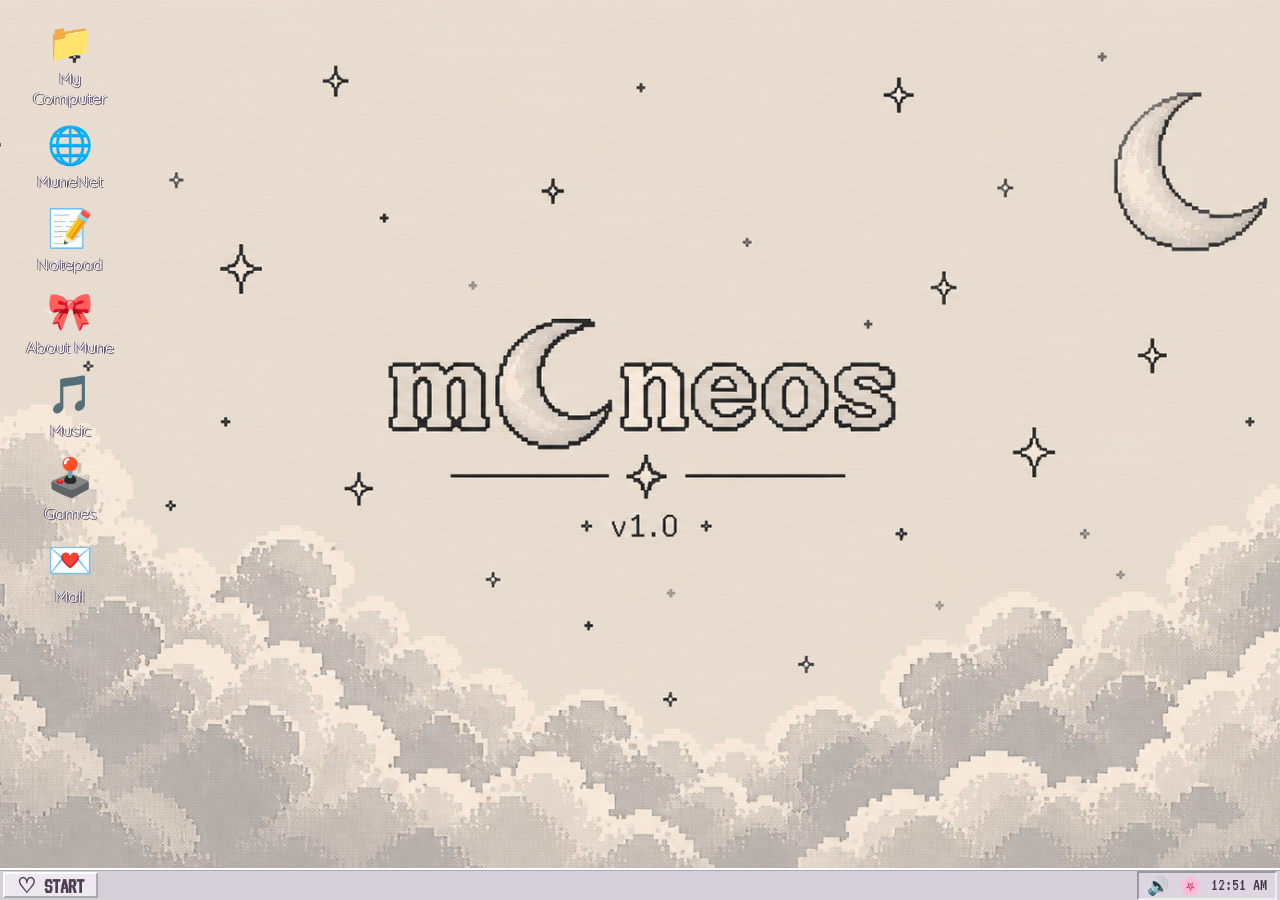
==== commit 1fd8c643: "Update - Changing the background - removing the welcome note, i dont like it." ====
--- a/index.html
+++ b/index.html
@@ -24,11 +24,6 @@
 <button class="desktop-icon" data-window="mail"><span class="icon-art">💌</span><span>Mail</span></button>
 </section>
 
-<div class="welcome-note">
-<div class="note-title">♡ MUNE OS ♡</div>
-<p>Welcome to my little corner<br>of the internet.</p>
-<small>click around & explore!</small>
-</div>
 
 <!-- MY COMPUTER -->
 <section class="app-window explorer-window hidden" id="window-computer" data-title="My Computer">
--- a/css/apps.css
+++ b/css/apps.css
@@ -1,294 +1,308 @@
 /* =========================
-   MUNEPAD
-========================= */
-
-.notepad-app {
-    display: flex;
-    flex-direction: column;
-
-    height: 100%;
-    min-height: 0;
-
-    background: #fffafc;
-}
-
-
-.notepad-menu {
-    display: flex;
-
-    gap: 6px;
-
-    padding: 8px;
-
-    background: #f1d8ec;
-
-    border-bottom: 1px solid #c99ac2;
-}
-
-
-.notepad-menu button {
-    padding: 6px 14px;
-
-    border: 1px solid #a878a1;
-
-    background: #fff;
-
-    color: #4a3046;
-
-    cursor: pointer;
-
-    font-size: 13px;
-}
-
-
-.notepad-menu button:hover {
-    background: #ead0e6;
-}
-
-
-#noteEditor {
-    flex: 1;
-
-    width: 100%;
-
-    min-height: 250px;
-
-    box-sizing: border-box;
-
-    resize: none;
-
-    border: none;
-
-    outline: none;
-
-    padding: 18px;
-
-    background: #fffdfd;
-
-    color: #3d2939;
-
-    font-family:
-        "Courier New",
-        monospace;
-
-    font-size: 14px;
-
-    line-height: 1.6;
-}
-
-
-.notepad-status {
-    display: flex;
-
-    justify-content: space-between;
-
-    padding: 6px 10px;
-
-    background: #f1d8ec;
-
-    border-top: 1px solid #c99ac2;
-
-    color: #684d64;
-
-    font-size: 11px;
-}
-
-
-/* =========================
-   SAVE AS WINDOW
-========================= */
-
-.save-dialog {
-    position: fixed;
-
-    inset: 0;
-
-    display: flex;
-
-    align-items: center;
-
-    justify-content: center;
-
-    z-index: 9999;
-
-    background:
-        rgba(35, 20, 35, 0.28);
-}
-
-
-.save-dialog.hidden {
-    display: none;
-}
-
-
-.save-dialog-box {
-    width: 380px;
-
-    max-width: calc(100vw - 40px);
-
-    background: #fff8fc;
-
-    border: 2px solid #8f5b87;
-
-    box-shadow:
-        6px 6px 0
-        rgba(70, 30, 70, 0.22);
-}
-
-
-.save-dialog-title {
-    padding: 8px 12px;
-
-    background: #d9a6d0;
-
-    border-bottom: 1px solid #8f5b87;
-
-    color: #43233e;
-
-    font-size: 14px;
-
-    font-weight: bold;
-}
-
-
-.save-dialog-body {
-    padding: 18px;
-}
-
-
-.save-dialog-body label {
-    display: block;
-
-    margin-bottom: 7px;
-
-    color: #43233e;
-
-    font-size: 13px;
-}
-
-
-#saveFileName {
-    width: 100%;
-
-    box-sizing: border-box;
-
-    padding: 8px 9px;
-
-    border: 1px solid #9d7598;
-
-    background: #ffffff;
-
-    color: #382936;
-
-    outline: none;
-
-    font-family:
-        Arial,
-        sans-serif;
-
-    font-size: 13px;
-}
-
-
-#saveFileName:focus {
-    border-color: #b56eae;
-
-    box-shadow:
-        0 0 0 2px
-        rgba(181, 110, 174, 0.18);
-}
-
-
-.save-dialog-message {
-    margin-top: 12px;
-
-    padding: 9px;
-
-    background: #f6e6f3;
-
-    border: 1px solid #d5b0cf;
-
-    color: #563b52;
-
-    font-size: 12px;
-
-    line-height: 1.5;
-}
-
-
-.save-dialog-message.hidden {
-    display: none;
-}
-
-
-.save-dialog-buttons {
-    display: flex;
-
-    justify-content: flex-end;
-
-    gap: 7px;
-
-    margin-top: 18px;
-}
-
-
-.save-dialog-buttons button {
-    padding: 7px 16px;
-
-    border: 1px solid #8f5b87;
-
-    background: #ffffff;
-
-    color: #43233e;
-
-    cursor: pointer;
-
-    font-size: 12px;
-}
-
-
-.save-dialog-buttons button:hover {
-    background: #ead0e6;
-}
-
-
-#confirmSaveButton {
-    background: #d9a6d0;
-
-    font-weight: bold;
-}
-
-
-#confirmSaveButton:hover {
-    background: #c88abc;
-}
-
-
-#overwriteSaveButton {
-    background: #d9a6d0;
-
-    font-weight: bold;
-}
-
-
-#overwriteSaveButton:hover {
-    background: #c88abc;
-}
-
-
-.save-dialog-buttons button.hidden {
-    display: none;
-}
-.save-dialog-overlay{position:fixed;inset:0;z-index:99999;display:flex;align-items:center;justify-content:center;background:rgba(35,20,35,.28)}
-.save-dialog{width:380px;max-width:calc(100vw - 40px);background:#fff8fc;border:2px solid #8f5b87;box-shadow:6px 6px rgba(70,30,70,.22);padding:0}
-.save-dialog-title{padding:8px 12px;background:#d9a6d0;border-bottom:1px solid #8f5b87;color:#43233e;font-size:14px;font-weight:bold}
-.save-dialog-text{padding:16px 18px 8px;color:#563b52;font-size:12px}
-.save-dialog-label{display:block;margin:8px 18px 6px;color:#43233e;font-size:13px}
-.save-dialog-input{display:block;width:calc(100% - 36px);margin:0 18px;box-sizing:border-box;padding:8px 9px;border:1px solid #9d7598;background:#fff;color:#382936;outline:none;font-size:13px}
-.save-dialog-input:focus{border-color:#b56eae;box-shadow:0 0 0 2px rgba(181,110,174,.18)}
-.save-dialog-location{margin:12px 18px;padding:9px;background:#f6e6f3;border:1px solid #d5b0cf;color:#563b52;font-size:12px}
-.save-dialog-buttons{display:flex;justify-content:flex-end;gap:7px;margin:0 18px 18px}
-.save-dialog-buttons button{padding:7px 16px;border:1px solid #8f5b87;background:#fff;color:#43233e;cursor:pointer;font-size:12px}
-.save-dialog-buttons button:hover{background:#ead0e6}
-#saveDialogSave{background:#d9a6d0;font-weight:bold}
-#saveDialogSave:hover{background:#c88abc}+   MUNE OS APPS
+   ========================= */
+
+.notepad-app{
+display:flex;
+flex-direction:column;
+width:100%;
+height:calc(100% - 30px);
+min-height:0;
+background:#fffafc;
+}
+
+.notepad-menu{
+display:flex;
+align-items:center;
+gap:6px;
+flex:0 0 auto;
+padding:8px;
+background:#f1d8ec;
+border-bottom:1px solid #c99ac2;
+}
+
+.notepad-menu button{
+padding:6px 14px;
+border:1px solid #a878a1;
+background:#fff;
+color:#4a3046;
+cursor:pointer;
+font-size:13px;
+}
+
+.notepad-menu button:hover{
+background:#ead0e6;
+}
+
+#noteEditor{
+display:block;
+flex:1 1 auto;
+width:100%;
+height:auto;
+min-height:0;
+box-sizing:border-box;
+resize:none;
+border:0;
+outline:none;
+padding:18px;
+background:#fffdfd;
+color:#3d2939;
+font-family:"Courier New",monospace;
+font-size:14px;
+line-height:1.6;
+}
+
+#noteEditor::placeholder{
+color:#a28b9b;
+opacity:1;
+}
+
+.notepad-status{
+display:flex;
+align-items:center;
+justify-content:space-between;
+flex:0 0 auto;
+height:28px;
+box-sizing:border-box;
+padding:6px 10px;
+background:#f1d8ec;
+border-top:1px solid #c99ac2;
+color:#684d64;
+font-size:11px;
+}
+
+/* =========================
+   ABOUT
+   ========================= */
+
+.about{
+display:flex;
+gap:20px;
+align-items:center;
+}
+
+.about .avatar{
+width:90px;
+height:90px;
+display:flex;
+align-items:center;
+justify-content:center;
+border:2px solid #c99ac2;
+border-radius:50%;
+background:#f1d8ec;
+color:#a878a1;
+font-size:42px;
+}
+
+.about h2{
+margin-top:0;
+color:#67465f;
+}
+
+.pink{
+color:#c96f9d;
+font-weight:bold;
+}
+
+/* =========================
+   MUSIC
+   ========================= */
+
+.music{
+text-align:center;
+}
+
+.music .album{
+width:110px;
+height:110px;
+margin:15px auto;
+display:flex;
+align-items:center;
+justify-content:center;
+background:#e9a8c0;
+border:2px solid #a878a1;
+color:white;
+font-size:55px;
+}
+
+.music h3{
+color:#67465f;
+}
+
+.player-buttons{
+margin-top:25px;
+font-size:22px;
+color:#765d7d;
+}
+
+/* =========================
+   GAMES
+   ========================= */
+
+.games{
+text-align:center;
+padding:35px;
+}
+
+.games h2{
+color:#765d7d;
+}
+
+.retro-button{
+padding:8px 18px;
+border:1px solid #a878a1;
+background:#f1d8ec;
+color:#4a3046;
+cursor:pointer;
+}
+
+.retro-button:hover{
+background:#ead0e6;
+}
+
+/* =========================
+   MAIL
+   ========================= */
+
+.mail{
+padding:20px;
+}
+
+.mail h2{
+color:#765d7d;
+}
+
+.mail textarea{
+display:block;
+width:100%;
+height:160px;
+box-sizing:border-box;
+margin:15px 0;
+padding:10px;
+border:1px solid #c99ac2;
+background:#fffdfd;
+color:#493443;
+resize:none;
+outline:none;
+}
+
+/* =========================
+   SAVE AS DIALOG
+   ========================= */
+
+.save-dialog-overlay{
+position:fixed;
+inset:0;
+display:flex;
+align-items:center;
+justify-content:center;
+background:rgba(35,20,35,.32);
+backdrop-filter:blur(3px);
+z-index:99999;
+}
+
+.save-dialog{
+position:relative;
+inset:auto;
+width:390px;
+max-width:calc(100vw - 40px);
+background:#fffafd;
+border:1px solid #cba9bd;
+border-radius:12px;
+box-shadow:0 18px 45px rgba(55,25,45,.28);
+overflow:hidden;
+font-family:Arial,sans-serif;
+}
+
+.save-dialog-title{
+padding:12px 16px;
+background:#ead0e2;
+border-bottom:1px solid #d0afc2;
+color:#493443;
+font-size:14px;
+font-weight:bold;
+}
+
+.save-dialog-text{
+padding:16px 18px 8px;
+color:#735d6b;
+font-size:12px;
+}
+
+.save-dialog-label{
+display:block;
+margin:4px 18px 6px;
+color:#594351;
+font-size:12px;
+font-weight:bold;
+}
+
+.save-dialog-input{
+display:block;
+box-sizing:border-box;
+width:calc(100% - 36px);
+height:34px;
+margin:0 18px;
+padding:7px 9px;
+border:1px solid #cbaabb;
+border-radius:6px;
+background:#fff;
+color:#493443;
+font-family:Arial,sans-serif;
+font-size:13px;
+outline:none;
+}
+
+.save-dialog-input:focus{
+border-color:#c47fa4;
+box-shadow:0 0 0 3px rgba(196,127,164,.15);
+}
+
+.save-dialog-location{
+margin:13px 18px 2px;
+padding:9px 10px;
+background:#f8edf3;
+border:1px solid #e5d0db;
+border-radius:6px;
+color:#725b69;
+font-size:12px;
+}
+
+.save-dialog-buttons{
+display:flex;
+justify-content:flex-end;
+gap:8px;
+padding:14px 18px;
+margin-top:14px;
+background:#fcf7fa;
+border-top:1px solid #ead8e1;
+}
+
+.save-dialog-buttons button{
+min-width:72px;
+height:30px;
+padding:0 13px;
+border:1px solid #cbaabb;
+border-radius:6px;
+background:#fff;
+color:#594351;
+font-size:12px;
+cursor:pointer;
+}
+
+.save-dialog-buttons button:hover{
+background:#f5e3ed;
+}
+
+.save-dialog-buttons button:last-child{
+background:#d58eae;
+border-color:#c57b9d;
+color:#fff;
+font-weight:bold;
+}
+
+.save-dialog-buttons button:last-child:hover{
+background:#c77c9f;
+}
+
+.document-file-wrap{position:relative;min-width:0}.document-file-wrap .document-file{width:100%;height:100%;padding-right:30px}.document-delete{position:absolute;top:7px;right:7px;width:22px;height:22px;padding:0;border:1px solid #c9a1b7;border-radius:50%;background:#fff;color:#a45c7d;font-size:15px;line-height:18px;cursor:pointer;z-index:5}.document-delete:hover{background:#f2c8d9;border-color:#b86d91;color:#7f3457}
